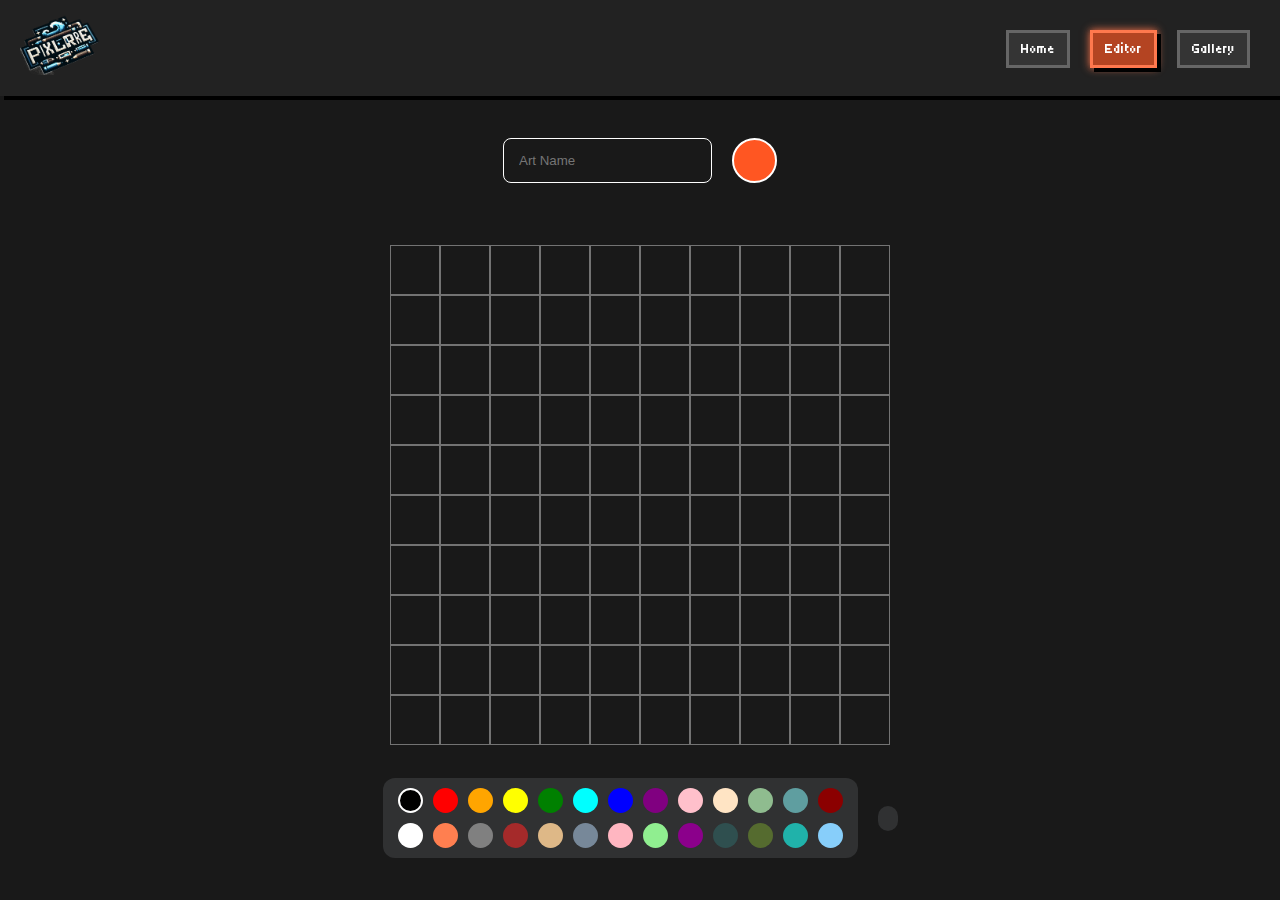
==== editor.html @ 0891f61b "first commit." ====
<!DOCTYPE html>
<html lang="en">
<head>
    <meta charset="UTF-8">
    <meta name="viewport" content="width=device-width, initial-scale=1.0">
    <title>Pixelore | Editor</title>
    <link rel="stylesheet" href="https://cdnjs.cloudflare.com/ajax/libs/font-awesome/6.7.1/css/all.min.css" integrity="sha512-5Hs3dF2AEPkpNAR7UiOHba+lRSJNeM2ECkwxUIxC1Q/FLycGTbNapWXB4tP889k5T5Ju8fs4b1P5z/iB4nMfSQ==" crossorigin="anonymous" referrerpolicy="no-referrer" />
    <link rel="stylesheet" href="css/styles.css">
    <link rel="stylesheet" href="css/editor.css">
</head>
<body>
    <header>
        <nav class="pixel-navbar">
            <div class="nv-logo"><a href="/"><img src="imgs/logo.png" alt="Pixelore" width="80"></a></div>
            <ul class="nav-links">
                <li><a href="/">Home</a></li>
                <li><a href="/editor.html" class="active">Editor</a></li>
                <li><a href="/gallery.html">Gallery</a></li>
            </ul>
        </nav>
    </header>
    <main>
        <section id="grid-section">
            <div class="caption-box">
                <div class="cap-form">
                    <input type="text" id="art-name-input" name="art-name-input" placeholder="Art Name" required>
                    <button class="save-btn"><i class="fa-solid fa-floppy-disk"></i></button>
                </div>
                <p id="art-name-err" class="error-text">Art name field can't be empty.</p>
            </div>
            <div class="grid">

            </div>
            <div class="bottom-controls">
                <div class="color-picker">
                </div>
                <div class="action-btns">
                    <button class="undo-btn"><i class="fa-solid fa-arrow-rotate-left"></i></button>
                    <button class="redo-btn"><i class="fa-solid fa-arrow-rotate-right"></i></button>
                </div>
            </div>
        </section>
    </main>

    <script src="js/editor.js"></script>
</body>
</html>
---- css/styles.css ----
@import url('https://fonts.googleapis.com/css2?family=Bebas+Neue&family=Pixelify+Sans:wght@400..700&family=Tiny5&display=swap');

* {
    margin: 0;
    padding: 0;
    box-sizing: border-box;
}

body, html {
    margin: 0;
    padding: 0;
    height: 100vh;
    display: flex;
    flex-direction: column;
  }
  
body {
    background-color: rgb(25, 25, 25);
    font-family: "Tiny5", sans-serif;

}

/* Navbar Styles */
header {
    width: 100%;
}

.pixel-navbar {
    display: flex;
    justify-content: space-between;
    align-items: center;
    padding: 15px 20px;
    background: #33333360;
    backdrop-filter: blur(4px);
    /* border: 4px solid #555; */
    box-shadow: 4px 4px 0 #000;
}

.pixel-navbar .nv-logo {
    font-size: 24px;
    color: #ffcc00;
    text-shadow: 2px 2px 0 #000, -2px -2px 0 #000, 2px -2px 0 #000, -2px 2px 0 #000;
}

.pixel-navbar .nav-links {
    list-style: none;
    display: flex;
    margin: 0;
    padding: 0;
}

.pixel-navbar .nav-links li {
    margin: 0 10px;
}

.pixel-navbar .nav-links a {
    text-decoration: none;
    color: white;
    font-size: 14px;
    padding: 8px 12px;
    background: #4444448f;
    border: 3px solid #666;
    box-shadow: 4px 4px 0 #222;
    transition: all 0.2s ease-in-out;
}

.pixel-navbar .nav-links a:hover {
    background: #ff5622a9;
    border-color: #ff784e;
    box-shadow: 4px 4px 0 #000, 0 0 8px #ff784e;
    color: #fff;
}

.pixel-navbar .nav-links a[class='active'] {
    background: #ff5622a9;
    border-color: #ff784e;
    box-shadow: 4px 4px 0 #000, 0 0 8px #ff784e;
    color: #fff;
}

#intro-section {
    height: 100vh;
}

.banner {
    height: 100vh;
    display: flex;
    flex-direction: column;
    justify-content: space-between;
    align-items: center;
    position: relative;
    overflow: hidden;
    color: white;
    gap: 20px;
    text-align: center;
}

.banner::before {
    content: '';
    position: absolute;
    inset: 0;
    background-image: url('../imgs/bg.png');
    background-size: cover;
    background-position: center;
    animation: bgZoomIn 4s ease-in-out 1 forwards;
    z-index: -1;
    pointer-events: none;
    transition: all ease-in-out .5s;
}

.banner::after {
    content: '';
    position: absolute;
    inset: 0;
    background-image: url('../imgs/after.png');
    background-size: cover;
    background-position: top;
    transform: scale(2);
    animation: bgZoomOut 4s ease-in-out 1 forwards;
    z-index: -1;
    pointer-events: none;
}

@keyframes bgZoomIn {
    from {
        transform: scale(1.2);
    }

    to {
        transform: scale(1);
    }
}

@keyframes bgZoomOut {
    from {
        transform: scale(1);
    }

    to {
        transform: scale(2);
    }
}

.banner .content {
    display: flex;
    flex-direction: column;
    justify-content: center;
    align-items: center;
    gap: 20px;
    height: 100%;
}

.logo {
    width: 70vw; /* Scales with viewport width */
    height: 15vh; /* Scales with viewport height */
    max-width: 1200px; /* Limit the maximum width */
    max-height: 200px; /* Limit the maximum height */
    display: block;
    margin: 0 auto; /* Centers the logo horizontally */
    filter: drop-shadow(4px 4px 3px rgba(0, 0, 0, 0.7));
}

.banner h1 {
    font-size: 3em;
}

/* Button Style */
.pixel-btn {
    background-color: #ffcc009c; /* Vibrant retro yellow */
    backdrop-filter: blur(5px);
    color: #000; /* Black text for contrast */
    font-size: 16px;
    padding: 15px 30px;
    border: 4px solid #000; /* Bold, blocky border */
    border-radius: 0; /* No rounding for pixel effect */
    cursor: pointer;
    position: relative;
    box-shadow: 6px 6px 0px #000; /* Pixel shadow */
    text-transform: uppercase;
    letter-spacing: 2px;
    transition: all ease-in-out 0.5s;
    outline: none;
    user-select: none;
    text-decoration: none;
}

/* Hover Effect */
.pixel-btn:hover {
    background-color: #ffcc00bd; /* Vibrant retro yellow */
    transform: translate(-3px, -3px); /* Moves the button */
    box-shadow: 9px 9px 0px #000; /* Adjust shadow to match movement */
}

/* Active Effect */
.pixel-btn:active {
    transform: translate(0, 0); /* Reset movement */
    box-shadow: 6px 6px 0px #000; /* Reset shadow */
    background-color: #e69a00; /* Even darker yellow for pressed effect */
}

/* Optional focus styles */
.pixel-btn:focus {
    outline: 2px dashed #fff; /* Dashed white focus outline */
    outline-offset: 4px;
}

svg path {
    fill: transparent;
    stroke: #fff;
    stroke-width: 0.1;
    stroke-dasharray: 50;
    stroke-dashoffset: 50;
    animation: textAnimation 4s ease-in-out 1 forwards;
}

@keyframes textAnimation {
    0% {
        stroke-dashoffset: 50;
    }

    80% {
        fill: transparent;
    }

    100% {
        fill: #fff;
        stroke-dashoffset: 0;
    }
}


/* For very large desktop screens */
@media (min-width: 1440px) {
    .logo {
        width: 60vw;
        height: 18vh;
        filter: drop-shadow(6px 6px 4px rgba(0, 0, 0, 0.8));
    }
}

/* For smaller desktops and tablets */
@media (max-width: 1024px) {
    .logo {
        width: 80vw;
        height: 12vh;
        filter: drop-shadow(3px 3px 2px rgba(0, 0, 0, 0.6));
    }
}

/* For tablets */
@media (max-width: 768px) {
    .logo {
        width: 90vw;
        height: 10vh;
        filter: drop-shadow(2px 2px 1px rgba(0, 0, 0, 0.5));
    }
}

/* For mobile devices */
@media (max-width: 480px) {
    .logo {
        width: 95vw;
        height: 8vh;
        filter: drop-shadow(1px 1px 0.5px rgba(0, 0, 0, 0.3));
    }
}

.error-text {
    color: rgb(192, 6, 6);
    opacity: 0;
    pointer-events: none;
    transition: all ease-in-out .4s;
}
---- css/editor.css ----
main {
    flex: 1 1 auto;
    display: flex;
    flex-direction: column;
    overflow-y: auto;
    padding: 25px;
  }

#grid-section {
    display: flex;
    flex-direction: column;
    justify-content: space-around;
    align-items: center;
    height: 100%;
}

.grid {
    display: grid;
    grid-template-columns: repeat(10, 1fr);
    /* 10 equal columns */
    grid-template-rows: repeat(10, 1fr);
    /* 10 equal rows */
    width: 500px;
    /* Adjust the grid's width */
    height: 500px;
    /* Adjust the grid's height */
}

.square {
    /* Adjust to fill grid cell */
    width: 100%;
    height: 100%;
    /* Optional: adds a border for visibility */
    border: 1px solid #ffffff64;
    transition: all ease-in-out .3s;
}

.square-editable:hover {
    transform: scale(1.09);
    box-shadow: rgba(0, 0, 0, 0.3) 0px 0px 8px 1px;
    border-radius: 4px;
    cursor: pointer;
}

.bottom-controls {
    display: flex;
    gap: 20px;
    align-items: center;
}

.color-picker {
    background-color: rgba(240, 248, 255, 0.108);
    padding: 10px 15px;
    border-radius: 12px;
    min-width: 400px;
    display: grid;
    grid-template-rows: repeat(2, 25px);
    grid-template-columns: repeat(13, 25px);
    gap: 10px;
}

.color-option {
    width: 25px;
    height: 25px;
    border-radius: 100%;
    background-color: red;
    cursor: pointer;
    transition: all ease-in-out .3s;
}

.color-option[class*='active'] {
    border: 2px solid white;
    box-shadow: inset rgba(0, 0, 0, 0.371) 0px 0px 4px;
}

.action-btns {
    background-color: rgba(240, 248, 255, 0.108);
    padding: 10px 10px;
    border-radius: 12px;
    display: flex;
    flex-direction: column;
    gap: 5px;
}

.action-btns button {
    background-color: transparent;
    border: none;
    color: white;
    font-size: 18px;
    cursor: pointer;
    transition: all ease-in-out .3s;
}

.action-btns button:hover {
    color: #ff5622;
}

.caption-box {
    display: flex;
    gap: 10px;
    flex-direction: column;
}

.caption-box .cap-form {
    display: flex;
    gap: 20px;
}



.caption-box input {
    background-color: transparent;
    border: 1px solid white;
    padding: 10px 15px;
    border-radius: 8px;
    color: white;
}

.caption-box button {
    background-color: #ff5622;
    width: 45px;
    height: 45px;
    border: 2px solid white;
    border-radius: 100%;
    color: white;
    font-size: larger;
    cursor: pointer;
    transition: all ease-in-out .4s;
}

.caption-box button:hover {
    transform: scale(1.05);
    box-shadow: #ff562255 0px 8px 16px;
}
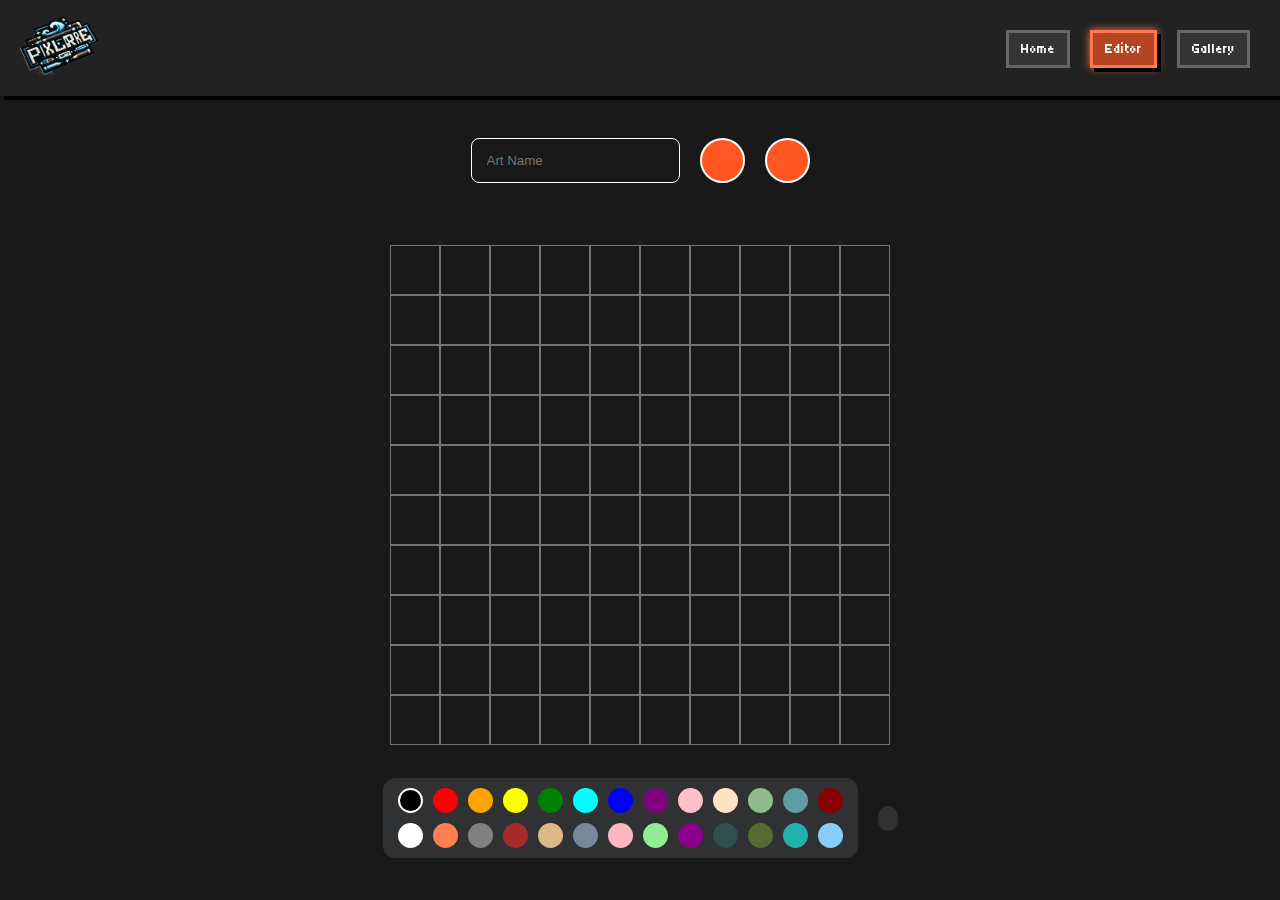
==== commit 2e464247: "Add clear option to editor." ====
--- a/editor.html
+++ b/editor.html
@@ -11,11 +11,11 @@
 <body>
     <header>
         <nav class="pixel-navbar">
-            <div class="nv-logo"><a href="/"><img src="imgs/logo.png" alt="Pixelore" width="80"></a></div>
+            <div class="nv-logo"><a href="index.html"><img src="imgs/logo.png" alt="Pixelore" width="80"></a></div>
             <ul class="nav-links">
-                <li><a href="/">Home</a></li>
-                <li><a href="/editor.html" class="active">Editor</a></li>
-                <li><a href="/gallery.html">Gallery</a></li>
+                <li><a href="index.html">Home</a></li>
+                <li><a href="editor.html" class="active">Editor</a></li>
+                <li><a href="gallery.html">Gallery</a></li>
             </ul>
         </nav>
     </header>
@@ -25,6 +25,7 @@
                 <div class="cap-form">
                     <input type="text" id="art-name-input" name="art-name-input" placeholder="Art Name" required>
                     <button class="save-btn"><i class="fa-solid fa-floppy-disk"></i></button>
+                    <button class="clear-btn"><i class="fa-solid fa-broom"></i></button>
                 </div>
                 <p id="art-name-err" class="error-text">Art name field can't be empty.</p>
             </div>
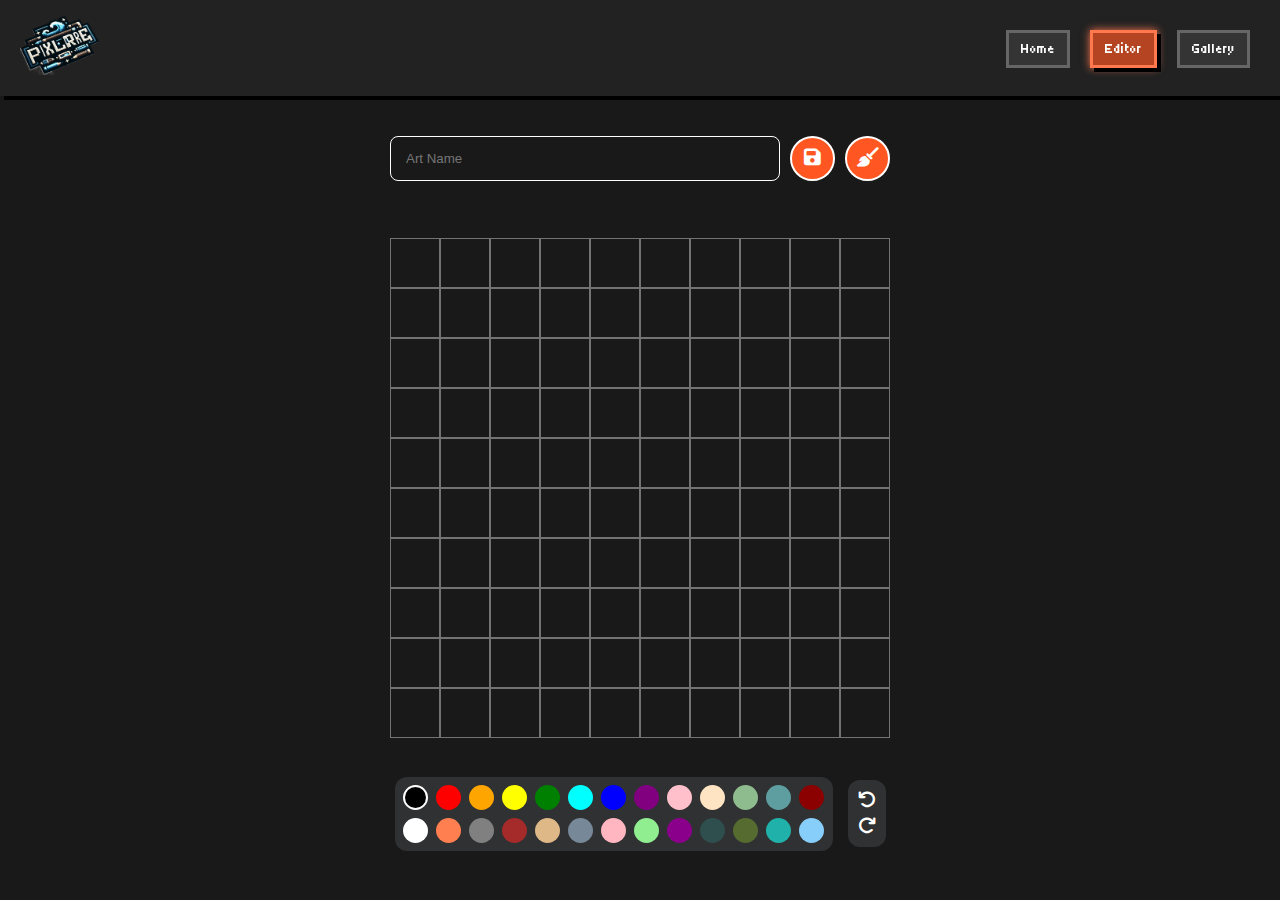
==== commit 21c48fd0: "Update" ====
--- a/editor.html
+++ b/editor.html
@@ -4,7 +4,7 @@
     <meta charset="UTF-8">
     <meta name="viewport" content="width=device-width, initial-scale=1.0">
     <title>Pixelore | Editor</title>
-    <link rel="stylesheet" href="https://cdnjs.cloudflare.com/ajax/libs/font-awesome/6.7.1/css/all.min.css" integrity="sha512-5Hs3dF2AEPkpNAR7UiOHba+lRSJNeM2ECkwxUIxC1Q/FLycGTbNapWXB4tP889k5T5Ju8fs4b1P5z/iB4nMfSQ==" crossorigin="anonymous" referrerpolicy="no-referrer" />
+    <link rel="stylesheet" href="css/all.min.css">
     <link rel="stylesheet" href="css/styles.css">
     <link rel="stylesheet" href="css/editor.css">
 </head>
--- a/css/all.min.css
+++ b/css/all.min.css
@@ -0,0 +1,9 @@
+/*!
+ * Font Awesome Free 6.7.2 by @fontawesome - https://fontawesome.com
+ * License - https://fontawesome.com/license/free (Icons: CC BY 4.0, Fonts: SIL OFL 1.1, Code: MIT License)
+ * Copyright 2024 Fonticons, Inc.
+ */
+.fa{font-family:var(--fa-style-family,"Font Awesome 6 Free");font-weight:var(--fa-style,900)}.fa,.fa-brands,.fa-regular,.fa-solid,.fab,.far,.fas{-moz-osx-font-smoothing:grayscale;-webkit-font-smoothing:antialiased;display:var(--fa-display,inline-block);font-style:normal;font-variant:normal;line-height:1;text-rendering:auto}.fa-brands:before,.fa-regular:before,.fa-solid:before,.fa:before,.fab:before,.far:before,.fas:before{content:var(--fa)}.fa-classic,.fa-regular,.fa-solid,.far,.fas{font-family:"Font Awesome 6 Free"}.fa-brands,.fab{font-family:"Font Awesome 6 Brands"}.fa-1x{font-size:1em}.fa-2x{font-size:2em}.fa-3x{font-size:3em}.fa-4x{font-size:4em}.fa-5x{font-size:5em}.fa-6x{font-size:6em}.fa-7x{font-size:7em}.fa-8x{font-size:8em}.fa-9x{font-size:9em}.fa-10x{font-size:10em}.fa-2xs{font-size:.625em;line-height:.1em;vertical-align:.225em}.fa-xs{font-size:.75em;line-height:.08333em;vertical-align:.125em}.fa-sm{font-size:.875em;line-height:.07143em;vertical-align:.05357em}.fa-lg{font-size:1.25em;line-height:.05em;vertical-align:-.075em}.fa-xl{font-size:1.5em;line-height:.04167em;vertical-align:-.125em}.fa-2xl{font-size:2em;line-height:.03125em;vertical-align:-.1875em}.fa-fw{text-align:center;width:1.25em}.fa-ul{list-style-type:none;margin-left:var(--fa-li-margin,2.5em);padding-left:0}.fa-ul>li{position:relative}.fa-li{left:calc(var(--fa-li-width, 2em)*-1);position:absolute;text-align:center;width:var(--fa-li-width,2em);line-height:inherit}.fa-border{border-radius:var(--fa-border-radius,.1em);border:var(--fa-border-width,.08em) var(--fa-border-style,solid) var(--fa-border-color,#eee);padding:var(--fa-border-padding,.2em .25em .15em)}.fa-pull-left{float:left;margin-right:var(--fa-pull-margin,.3em)}.fa-pull-right{float:right;margin-left:var(--fa-pull-margin,.3em)}.fa-beat{animation-name:fa-beat;animation-delay:var(--fa-animation-delay,0s);animation-direction:var(--fa-animation-direction,normal);animation-duration:var(--fa-animation-duration,1s);animation-iteration-count:var(--fa-animation-iteration-count,infinite);animation-timing-function:var(--fa-animation-timing,ease-in-out)}.fa-bounce{animation-name:fa-bounce;animation-delay:var(--fa-animation-delay,0s);animation-direction:var(--fa-animation-direction,normal);animation-duration:var(--fa-animation-duration,1s);animation-iteration-count:var(--fa-animation-iteration-count,infinite);animation-timing-function:var(--fa-animation-timing,cubic-bezier(.28,.84,.42,1))}.fa-fade{animation-name:fa-fade;animation-iteration-count:var(--fa-animation-iteration-count,infinite);animation-timing-function:var(--fa-animation-timing,cubic-bezier(.4,0,.6,1))}.fa-beat-fade,.fa-fade{animation-delay:var(--fa-animation-delay,0s);animation-direction:var(--fa-animation-direction,normal);animation-duration:var(--fa-animation-duration,1s)}.fa-beat-fade{animation-name:fa-beat-fade;animation-iteration-count:var(--fa-animation-iteration-count,infinite);animation-timing-function:var(--fa-animation-timing,cubic-bezier(.4,0,.6,1))}.fa-flip{animation-name:fa-flip;animation-delay:var(--fa-animation-delay,0s);animation-direction:var(--fa-animation-direction,normal);animation-duration:var(--fa-animation-duration,1s);animation-iteration-count:var(--fa-animation-iteration-count,infinite);animation-timing-function:var(--fa-animation-timing,ease-in-out)}.fa-shake{animation-name:fa-shake;animation-duration:var(--fa-animation-duration,1s);animation-iteration-count:var(--fa-animation-iteration-count,infinite);animation-timing-function:var(--fa-animation-timing,linear)}.fa-shake,.fa-spin{animation-delay:var(--fa-animation-delay,0s);animation-direction:var(--fa-animation-direction,normal)}.fa-spin{animation-name:fa-spin;animation-duration:var(--fa-animation-duration,2s);animation-iteration-count:var(--fa-animation-iteration-count,infinite);animation-timing-function:var(--fa-animation-timing,linear)}.fa-spin-reverse{--fa-animation-direction:reverse}.fa-pulse,.fa-spin-pulse{animation-name:fa-spin;animation-direction:var(--fa-animation-direction,normal);animation-duration:var(--fa-animation-duration,1s);animation-iteration-count:var(--fa-animation-iteration-count,infinite);animation-timing-function:var(--fa-animation-timing,steps(8))}@media (prefers-reduced-motion:reduce){.fa-beat,.fa-beat-fade,.fa-bounce,.fa-fade,.fa-flip,.fa-pulse,.fa-shake,.fa-spin,.fa-spin-pulse{animation-delay:-1ms;animation-duration:1ms;animation-iteration-count:1;transition-delay:0s;transition-duration:0s}}@keyframes fa-beat{0%,90%{transform:scale(1)}45%{transform:scale(var(--fa-beat-scale,1.25))}}@keyframes fa-bounce{0%{transform:scale(1) translateY(0)}10%{transform:scale(var(--fa-bounce-start-scale-x,1.1),var(--fa-bounce-start-scale-y,.9)) translateY(0)}30%{transform:scale(var(--fa-bounce-jump-scale-x,.9),var(--fa-bounce-jump-scale-y,1.1)) translateY(var(--fa-bounce-height,-.5em))}50%{transform:scale(var(--fa-bounce-land-scale-x,1.05),var(--fa-bounce-land-scale-y,.95)) translateY(0)}57%{transform:scale(1) translateY(var(--fa-bounce-rebound,-.125em))}64%{transform:scale(1) translateY(0)}to{transform:scale(1) translateY(0)}}@keyframes fa-fade{50%{opacity:var(--fa-fade-opacity,.4)}}@keyframes fa-beat-fade{0%,to{opacity:var(--fa-beat-fade-opacity,.4);transform:scale(1)}50%{opacity:1;transform:scale(var(--fa-beat-fade-scale,1.125))}}@keyframes fa-flip{50%{transform:rotate3d(var(--fa-flip-x,0),var(--fa-flip-y,1),var(--fa-flip-z,0),var(--fa-flip-angle,-180deg))}}@keyframes fa-shake{0%{transform:rotate(-15deg)}4%{transform:rotate(15deg)}8%,24%{transform:rotate(-18deg)}12%,28%{transform:rotate(18deg)}16%{transform:rotate(-22deg)}20%{transform:rotate(22deg)}32%{transform:rotate(-12deg)}36%{transform:rotate(12deg)}40%,to{transform:rotate(0deg)}}@keyframes fa-spin{0%{transform:rotate(0deg)}to{transform:rotate(1turn)}}.fa-rotate-90{transform:rotate(90deg)}.fa-rotate-180{transform:rotate(180deg)}.fa-rotate-270{transform:rotate(270deg)}.fa-flip-horizontal{transform:scaleX(-1)}.fa-flip-vertical{transform:scaleY(-1)}.fa-flip-both,.fa-flip-horizontal.fa-flip-vertical{transform:scale(-1)}.fa-rotate-by{transform:rotate(var(--fa-rotate-angle,0))}.fa-stack{display:inline-block;height:2em;line-height:2em;position:relative;vertical-align:middle;width:2.5em}.fa-stack-1x,.fa-stack-2x{left:0;position:absolute;text-align:center;width:100%;z-index:var(--fa-stack-z-index,auto)}.fa-stack-1x{line-height:inherit}.fa-stack-2x{font-size:2em}.fa-inverse{color:var(--fa-inverse,#fff)}
+
+.fa-0{--fa:"\30"}.fa-1{--fa:"\31"}.fa-2{--fa:"\32"}.fa-3{--fa:"\33"}.fa-4{--fa:"\34"}.fa-5{--fa:"\35"}.fa-6{--fa:"\36"}.fa-7{--fa:"\37"}.fa-8{--fa:"\38"}.fa-9{--fa:"\39"}.fa-fill-drip{--fa:"\f576"}.fa-arrows-to-circle{--fa:"\e4bd"}.fa-chevron-circle-right,.fa-circle-chevron-right{--fa:"\f138"}.fa-at{--fa:"\40"}.fa-trash-alt,.fa-trash-can{--fa:"\f2ed"}.fa-text-height{--fa:"\f034"}.fa-user-times,.fa-user-xmark{--fa:"\f235"}.fa-stethoscope{--fa:"\f0f1"}.fa-comment-alt,.fa-message{--fa:"\f27a"}.fa-info{--fa:"\f129"}.fa-compress-alt,.fa-down-left-and-up-right-to-center{--fa:"\f422"}.fa-explosion{--fa:"\e4e9"}.fa-file-alt,.fa-file-lines,.fa-file-text{--fa:"\f15c"}.fa-wave-square{--fa:"\f83e"}.fa-ring{--fa:"\f70b"}.fa-building-un{--fa:"\e4d9"}.fa-dice-three{--fa:"\f527"}.fa-calendar-alt,.fa-calendar-days{--fa:"\f073"}.fa-anchor-circle-check{--fa:"\e4aa"}.fa-building-circle-arrow-right{--fa:"\e4d1"}.fa-volleyball,.fa-volleyball-ball{--fa:"\f45f"}.fa-arrows-up-to-line{--fa:"\e4c2"}.fa-sort-desc,.fa-sort-down{--fa:"\f0dd"}.fa-circle-minus,.fa-minus-circle{--fa:"\f056"}.fa-door-open{--fa:"\f52b"}.fa-right-from-bracket,.fa-sign-out-alt{--fa:"\f2f5"}.fa-atom{--fa:"\f5d2"}.fa-soap{--fa:"\e06e"}.fa-heart-music-camera-bolt,.fa-icons{--fa:"\f86d"}.fa-microphone-alt-slash,.fa-microphone-lines-slash{--fa:"\f539"}.fa-bridge-circle-check{--fa:"\e4c9"}.fa-pump-medical{--fa:"\e06a"}.fa-fingerprint{--fa:"\f577"}.fa-hand-point-right{--fa:"\f0a4"}.fa-magnifying-glass-location,.fa-search-location{--fa:"\f689"}.fa-forward-step,.fa-step-forward{--fa:"\f051"}.fa-face-smile-beam,.fa-smile-beam{--fa:"\f5b8"}.fa-flag-checkered{--fa:"\f11e"}.fa-football,.fa-football-ball{--fa:"\f44e"}.fa-school-circle-exclamation{--fa:"\e56c"}.fa-crop{--fa:"\f125"}.fa-angle-double-down,.fa-angles-down{--fa:"\f103"}.fa-users-rectangle{--fa:"\e594"}.fa-people-roof{--fa:"\e537"}.fa-people-line{--fa:"\e534"}.fa-beer,.fa-beer-mug-empty{--fa:"\f0fc"}.fa-diagram-predecessor{--fa:"\e477"}.fa-arrow-up-long,.fa-long-arrow-up{--fa:"\f176"}.fa-burn,.fa-fire-flame-simple{--fa:"\f46a"}.fa-male,.fa-person{--fa:"\f183"}.fa-laptop{--fa:"\f109"}.fa-file-csv{--fa:"\f6dd"}.fa-menorah{--fa:"\f676"}.fa-truck-plane{--fa:"\e58f"}.fa-record-vinyl{--fa:"\f8d9"}.fa-face-grin-stars,.fa-grin-stars{--fa:"\f587"}.fa-bong{--fa:"\f55c"}.fa-pastafarianism,.fa-spaghetti-monster-flying{--fa:"\f67b"}.fa-arrow-down-up-across-line{--fa:"\e4af"}.fa-spoon,.fa-utensil-spoon{--fa:"\f2e5"}.fa-jar-wheat{--fa:"\e517"}.fa-envelopes-bulk,.fa-mail-bulk{--fa:"\f674"}.fa-file-circle-exclamation{--fa:"\e4eb"}.fa-circle-h,.fa-hospital-symbol{--fa:"\f47e"}.fa-pager{--fa:"\f815"}.fa-address-book,.fa-contact-book{--fa:"\f2b9"}.fa-strikethrough{--fa:"\f0cc"}.fa-k{--fa:"\4b"}.fa-landmark-flag{--fa:"\e51c"}.fa-pencil,.fa-pencil-alt{--fa:"\f303"}.fa-backward{--fa:"\f04a"}.fa-caret-right{--fa:"\f0da"}.fa-comments{--fa:"\f086"}.fa-file-clipboard,.fa-paste{--fa:"\f0ea"}.fa-code-pull-request{--fa:"\e13c"}.fa-clipboard-list{--fa:"\f46d"}.fa-truck-loading,.fa-truck-ramp-box{--fa:"\f4de"}.fa-user-check{--fa:"\f4fc"}.fa-vial-virus{--fa:"\e597"}.fa-sheet-plastic{--fa:"\e571"}.fa-blog{--fa:"\f781"}.fa-user-ninja{--fa:"\f504"}.fa-person-arrow-up-from-line{--fa:"\e539"}.fa-scroll-torah,.fa-torah{--fa:"\f6a0"}.fa-broom-ball,.fa-quidditch,.fa-quidditch-broom-ball{--fa:"\f458"}.fa-toggle-off{--fa:"\f204"}.fa-archive,.fa-box-archive{--fa:"\f187"}.fa-person-drowning{--fa:"\e545"}.fa-arrow-down-9-1,.fa-sort-numeric-desc,.fa-sort-numeric-down-alt{--fa:"\f886"}.fa-face-grin-tongue-squint,.fa-grin-tongue-squint{--fa:"\f58a"}.fa-spray-can{--fa:"\f5bd"}.fa-truck-monster{--fa:"\f63b"}.fa-w{--fa:"\57"}.fa-earth-africa,.fa-globe-africa{--fa:"\f57c"}.fa-rainbow{--fa:"\f75b"}.fa-circle-notch{--fa:"\f1ce"}.fa-tablet-alt,.fa-tablet-screen-button{--fa:"\f3fa"}.fa-paw{--fa:"\f1b0"}.fa-cloud{--fa:"\f0c2"}.fa-trowel-bricks{--fa:"\e58a"}.fa-face-flushed,.fa-flushed{--fa:"\f579"}.fa-hospital-user{--fa:"\f80d"}.fa-tent-arrow-left-right{--fa:"\e57f"}.fa-gavel,.fa-legal{--fa:"\f0e3"}.fa-binoculars{--fa:"\f1e5"}.fa-microphone-slash{--fa:"\f131"}.fa-box-tissue{--fa:"\e05b"}.fa-motorcycle{--fa:"\f21c"}.fa-bell-concierge,.fa-concierge-bell{--fa:"\f562"}.fa-pen-ruler,.fa-pencil-ruler{--fa:"\f5ae"}.fa-people-arrows,.fa-people-arrows-left-right{--fa:"\e068"}.fa-mars-and-venus-burst{--fa:"\e523"}.fa-caret-square-right,.fa-square-caret-right{--fa:"\f152"}.fa-cut,.fa-scissors{--fa:"\f0c4"}.fa-sun-plant-wilt{--fa:"\e57a"}.fa-toilets-portable{--fa:"\e584"}.fa-hockey-puck{--fa:"\f453"}.fa-table{--fa:"\f0ce"}.fa-magnifying-glass-arrow-right{--fa:"\e521"}.fa-digital-tachograph,.fa-tachograph-digital{--fa:"\f566"}.fa-users-slash{--fa:"\e073"}.fa-clover{--fa:"\e139"}.fa-mail-reply,.fa-reply{--fa:"\f3e5"}.fa-star-and-crescent{--fa:"\f699"}.fa-house-fire{--fa:"\e50c"}.fa-minus-square,.fa-square-minus{--fa:"\f146"}.fa-helicopter{--fa:"\f533"}.fa-compass{--fa:"\f14e"}.fa-caret-square-down,.fa-square-caret-down{--fa:"\f150"}.fa-file-circle-question{--fa:"\e4ef"}.fa-laptop-code{--fa:"\f5fc"}.fa-swatchbook{--fa:"\f5c3"}.fa-prescription-bottle{--fa:"\f485"}.fa-bars,.fa-navicon{--fa:"\f0c9"}.fa-people-group{--fa:"\e533"}.fa-hourglass-3,.fa-hourglass-end{--fa:"\f253"}.fa-heart-broken,.fa-heart-crack{--fa:"\f7a9"}.fa-external-link-square-alt,.fa-square-up-right{--fa:"\f360"}.fa-face-kiss-beam,.fa-kiss-beam{--fa:"\f597"}.fa-film{--fa:"\f008"}.fa-ruler-horizontal{--fa:"\f547"}.fa-people-robbery{--fa:"\e536"}.fa-lightbulb{--fa:"\f0eb"}.fa-caret-left{--fa:"\f0d9"}.fa-circle-exclamation,.fa-exclamation-circle{--fa:"\f06a"}.fa-school-circle-xmark{--fa:"\e56d"}.fa-arrow-right-from-bracket,.fa-sign-out{--fa:"\f08b"}.fa-chevron-circle-down,.fa-circle-chevron-down{--fa:"\f13a"}.fa-unlock-alt,.fa-unlock-keyhole{--fa:"\f13e"}.fa-cloud-showers-heavy{--fa:"\f740"}.fa-headphones-alt,.fa-headphones-simple{--fa:"\f58f"}.fa-sitemap{--fa:"\f0e8"}.fa-circle-dollar-to-slot,.fa-donate{--fa:"\f4b9"}.fa-memory{--fa:"\f538"}.fa-road-spikes{--fa:"\e568"}.fa-fire-burner{--fa:"\e4f1"}.fa-flag{--fa:"\f024"}.fa-hanukiah{--fa:"\f6e6"}.fa-feather{--fa:"\f52d"}.fa-volume-down,.fa-volume-low{--fa:"\f027"}.fa-comment-slash{--fa:"\f4b3"}.fa-cloud-sun-rain{--fa:"\f743"}.fa-compress{--fa:"\f066"}.fa-wheat-alt,.fa-wheat-awn{--fa:"\e2cd"}.fa-ankh{--fa:"\f644"}.fa-hands-holding-child{--fa:"\e4fa"}.fa-asterisk{--fa:"\2a"}.fa-check-square,.fa-square-check{--fa:"\f14a"}.fa-peseta-sign{--fa:"\e221"}.fa-header,.fa-heading{--fa:"\f1dc"}.fa-ghost{--fa:"\f6e2"}.fa-list,.fa-list-squares{--fa:"\f03a"}.fa-phone-square-alt,.fa-square-phone-flip{--fa:"\f87b"}.fa-cart-plus{--fa:"\f217"}.fa-gamepad{--fa:"\f11b"}.fa-circle-dot,.fa-dot-circle{--fa:"\f192"}.fa-dizzy,.fa-face-dizzy{--fa:"\f567"}.fa-egg{--fa:"\f7fb"}.fa-house-medical-circle-xmark{--fa:"\e513"}.fa-campground{--fa:"\f6bb"}.fa-folder-plus{--fa:"\f65e"}.fa-futbol,.fa-futbol-ball,.fa-soccer-ball{--fa:"\f1e3"}.fa-paint-brush,.fa-paintbrush{--fa:"\f1fc"}.fa-lock{--fa:"\f023"}.fa-gas-pump{--fa:"\f52f"}.fa-hot-tub,.fa-hot-tub-person{--fa:"\f593"}.fa-map-location,.fa-map-marked{--fa:"\f59f"}.fa-house-flood-water{--fa:"\e50e"}.fa-tree{--fa:"\f1bb"}.fa-bridge-lock{--fa:"\e4cc"}.fa-sack-dollar{--fa:"\f81d"}.fa-edit,.fa-pen-to-square{--fa:"\f044"}.fa-car-side{--fa:"\f5e4"}.fa-share-alt,.fa-share-nodes{--fa:"\f1e0"}.fa-heart-circle-minus{--fa:"\e4ff"}.fa-hourglass-2,.fa-hourglass-half{--fa:"\f252"}.fa-microscope{--fa:"\f610"}.fa-sink{--fa:"\e06d"}.fa-bag-shopping,.fa-shopping-bag{--fa:"\f290"}.fa-arrow-down-z-a,.fa-sort-alpha-desc,.fa-sort-alpha-down-alt{--fa:"\f881"}.fa-mitten{--fa:"\f7b5"}.fa-person-rays{--fa:"\e54d"}.fa-users{--fa:"\f0c0"}.fa-eye-slash{--fa:"\f070"}.fa-flask-vial{--fa:"\e4f3"}.fa-hand,.fa-hand-paper{--fa:"\f256"}.fa-om{--fa:"\f679"}.fa-worm{--fa:"\e599"}.fa-house-circle-xmark{--fa:"\e50b"}.fa-plug{--fa:"\f1e6"}.fa-chevron-up{--fa:"\f077"}.fa-hand-spock{--fa:"\f259"}.fa-stopwatch{--fa:"\f2f2"}.fa-face-kiss,.fa-kiss{--fa:"\f596"}.fa-bridge-circle-xmark{--fa:"\e4cb"}.fa-face-grin-tongue,.fa-grin-tongue{--fa:"\f589"}.fa-chess-bishop{--fa:"\f43a"}.fa-face-grin-wink,.fa-grin-wink{--fa:"\f58c"}.fa-deaf,.fa-deafness,.fa-ear-deaf,.fa-hard-of-hearing{--fa:"\f2a4"}.fa-road-circle-check{--fa:"\e564"}.fa-dice-five{--fa:"\f523"}.fa-rss-square,.fa-square-rss{--fa:"\f143"}.fa-land-mine-on{--fa:"\e51b"}.fa-i-cursor{--fa:"\f246"}.fa-stamp{--fa:"\f5bf"}.fa-stairs{--fa:"\e289"}.fa-i{--fa:"\49"}.fa-hryvnia,.fa-hryvnia-sign{--fa:"\f6f2"}.fa-pills{--fa:"\f484"}.fa-face-grin-wide,.fa-grin-alt{--fa:"\f581"}.fa-tooth{--fa:"\f5c9"}.fa-v{--fa:"\56"}.fa-bangladeshi-taka-sign{--fa:"\e2e6"}.fa-bicycle{--fa:"\f206"}.fa-rod-asclepius,.fa-rod-snake,.fa-staff-aesculapius,.fa-staff-snake{--fa:"\e579"}.fa-head-side-cough-slash{--fa:"\e062"}.fa-ambulance,.fa-truck-medical{--fa:"\f0f9"}.fa-wheat-awn-circle-exclamation{--fa:"\e598"}.fa-snowman{--fa:"\f7d0"}.fa-mortar-pestle{--fa:"\f5a7"}.fa-road-barrier{--fa:"\e562"}.fa-school{--fa:"\f549"}.fa-igloo{--fa:"\f7ae"}.fa-joint{--fa:"\f595"}.fa-angle-right{--fa:"\f105"}.fa-horse{--fa:"\f6f0"}.fa-q{--fa:"\51"}.fa-g{--fa:"\47"}.fa-notes-medical{--fa:"\f481"}.fa-temperature-2,.fa-temperature-half,.fa-thermometer-2,.fa-thermometer-half{--fa:"\f2c9"}.fa-dong-sign{--fa:"\e169"}.fa-capsules{--fa:"\f46b"}.fa-poo-bolt,.fa-poo-storm{--fa:"\f75a"}.fa-face-frown-open,.fa-frown-open{--fa:"\f57a"}.fa-hand-point-up{--fa:"\f0a6"}.fa-money-bill{--fa:"\f0d6"}.fa-bookmark{--fa:"\f02e"}.fa-align-justify{--fa:"\f039"}.fa-umbrella-beach{--fa:"\f5ca"}.fa-helmet-un{--fa:"\e503"}.fa-bullseye{--fa:"\f140"}.fa-bacon{--fa:"\f7e5"}.fa-hand-point-down{--fa:"\f0a7"}.fa-arrow-up-from-bracket{--fa:"\e09a"}.fa-folder,.fa-folder-blank{--fa:"\f07b"}.fa-file-medical-alt,.fa-file-waveform{--fa:"\f478"}.fa-radiation{--fa:"\f7b9"}.fa-chart-simple{--fa:"\e473"}.fa-mars-stroke{--fa:"\f229"}.fa-vial{--fa:"\f492"}.fa-dashboard,.fa-gauge,.fa-gauge-med,.fa-tachometer-alt-average{--fa:"\f624"}.fa-magic-wand-sparkles,.fa-wand-magic-sparkles{--fa:"\e2ca"}.fa-e{--fa:"\45"}.fa-pen-alt,.fa-pen-clip{--fa:"\f305"}.fa-bridge-circle-exclamation{--fa:"\e4ca"}.fa-user{--fa:"\f007"}.fa-school-circle-check{--fa:"\e56b"}.fa-dumpster{--fa:"\f793"}.fa-shuttle-van,.fa-van-shuttle{--fa:"\f5b6"}.fa-building-user{--fa:"\e4da"}.fa-caret-square-left,.fa-square-caret-left{--fa:"\f191"}.fa-highlighter{--fa:"\f591"}.fa-key{--fa:"\f084"}.fa-bullhorn{--fa:"\f0a1"}.fa-globe{--fa:"\f0ac"}.fa-synagogue{--fa:"\f69b"}.fa-person-half-dress{--fa:"\e548"}.fa-road-bridge{--fa:"\e563"}.fa-location-arrow{--fa:"\f124"}.fa-c{--fa:"\43"}.fa-tablet-button{--fa:"\f10a"}.fa-building-lock{--fa:"\e4d6"}.fa-pizza-slice{--fa:"\f818"}.fa-money-bill-wave{--fa:"\f53a"}.fa-area-chart,.fa-chart-area{--fa:"\f1fe"}.fa-house-flag{--fa:"\e50d"}.fa-person-circle-minus{--fa:"\e540"}.fa-ban,.fa-cancel{--fa:"\f05e"}.fa-camera-rotate{--fa:"\e0d8"}.fa-air-freshener,.fa-spray-can-sparkles{--fa:"\f5d0"}.fa-star{--fa:"\f005"}.fa-repeat{--fa:"\f363"}.fa-cross{--fa:"\f654"}.fa-box{--fa:"\f466"}.fa-venus-mars{--fa:"\f228"}.fa-arrow-pointer,.fa-mouse-pointer{--fa:"\f245"}.fa-expand-arrows-alt,.fa-maximize{--fa:"\f31e"}.fa-charging-station{--fa:"\f5e7"}.fa-shapes,.fa-triangle-circle-square{--fa:"\f61f"}.fa-random,.fa-shuffle{--fa:"\f074"}.fa-person-running,.fa-running{--fa:"\f70c"}.fa-mobile-retro{--fa:"\e527"}.fa-grip-lines-vertical{--fa:"\f7a5"}.fa-spider{--fa:"\f717"}.fa-hands-bound{--fa:"\e4f9"}.fa-file-invoice-dollar{--fa:"\f571"}.fa-plane-circle-exclamation{--fa:"\e556"}.fa-x-ray{--fa:"\f497"}.fa-spell-check{--fa:"\f891"}.fa-slash{--fa:"\f715"}.fa-computer-mouse,.fa-mouse{--fa:"\f8cc"}.fa-arrow-right-to-bracket,.fa-sign-in{--fa:"\f090"}.fa-shop-slash,.fa-store-alt-slash{--fa:"\e070"}.fa-server{--fa:"\f233"}.fa-virus-covid-slash{--fa:"\e4a9"}.fa-shop-lock{--fa:"\e4a5"}.fa-hourglass-1,.fa-hourglass-start{--fa:"\f251"}.fa-blender-phone{--fa:"\f6b6"}.fa-building-wheat{--fa:"\e4db"}.fa-person-breastfeeding{--fa:"\e53a"}.fa-right-to-bracket,.fa-sign-in-alt{--fa:"\f2f6"}.fa-venus{--fa:"\f221"}.fa-passport{--fa:"\f5ab"}.fa-thumb-tack-slash,.fa-thumbtack-slash{--fa:"\e68f"}.fa-heart-pulse,.fa-heartbeat{--fa:"\f21e"}.fa-people-carry,.fa-people-carry-box{--fa:"\f4ce"}.fa-temperature-high{--fa:"\f769"}.fa-microchip{--fa:"\f2db"}.fa-crown{--fa:"\f521"}.fa-weight-hanging{--fa:"\f5cd"}.fa-xmarks-lines{--fa:"\e59a"}.fa-file-prescription{--fa:"\f572"}.fa-weight,.fa-weight-scale{--fa:"\f496"}.fa-user-friends,.fa-user-group{--fa:"\f500"}.fa-arrow-up-a-z,.fa-sort-alpha-up{--fa:"\f15e"}.fa-chess-knight{--fa:"\f441"}.fa-face-laugh-squint,.fa-laugh-squint{--fa:"\f59b"}.fa-wheelchair{--fa:"\f193"}.fa-arrow-circle-up,.fa-circle-arrow-up{--fa:"\f0aa"}.fa-toggle-on{--fa:"\f205"}.fa-person-walking,.fa-walking{--fa:"\f554"}.fa-l{--fa:"\4c"}.fa-fire{--fa:"\f06d"}.fa-bed-pulse,.fa-procedures{--fa:"\f487"}.fa-shuttle-space,.fa-space-shuttle{--fa:"\f197"}.fa-face-laugh,.fa-laugh{--fa:"\f599"}.fa-folder-open{--fa:"\f07c"}.fa-heart-circle-plus{--fa:"\e500"}.fa-code-fork{--fa:"\e13b"}.fa-city{--fa:"\f64f"}.fa-microphone-alt,.fa-microphone-lines{--fa:"\f3c9"}.fa-pepper-hot{--fa:"\f816"}.fa-unlock{--fa:"\f09c"}.fa-colon-sign{--fa:"\e140"}.fa-headset{--fa:"\f590"}.fa-store-slash{--fa:"\e071"}.fa-road-circle-xmark{--fa:"\e566"}.fa-user-minus{--fa:"\f503"}.fa-mars-stroke-up,.fa-mars-stroke-v{--fa:"\f22a"}.fa-champagne-glasses,.fa-glass-cheers{--fa:"\f79f"}.fa-clipboard{--fa:"\f328"}.fa-house-circle-exclamation{--fa:"\e50a"}.fa-file-arrow-up,.fa-file-upload{--fa:"\f574"}.fa-wifi,.fa-wifi-3,.fa-wifi-strong{--fa:"\f1eb"}.fa-bath,.fa-bathtub{--fa:"\f2cd"}.fa-underline{--fa:"\f0cd"}.fa-user-edit,.fa-user-pen{--fa:"\f4ff"}.fa-signature{--fa:"\f5b7"}.fa-stroopwafel{--fa:"\f551"}.fa-bold{--fa:"\f032"}.fa-anchor-lock{--fa:"\e4ad"}.fa-building-ngo{--fa:"\e4d7"}.fa-manat-sign{--fa:"\e1d5"}.fa-not-equal{--fa:"\f53e"}.fa-border-style,.fa-border-top-left{--fa:"\f853"}.fa-map-location-dot,.fa-map-marked-alt{--fa:"\f5a0"}.fa-jedi{--fa:"\f669"}.fa-poll,.fa-square-poll-vertical{--fa:"\f681"}.fa-mug-hot{--fa:"\f7b6"}.fa-battery-car,.fa-car-battery{--fa:"\f5df"}.fa-gift{--fa:"\f06b"}.fa-dice-two{--fa:"\f528"}.fa-chess-queen{--fa:"\f445"}.fa-glasses{--fa:"\f530"}.fa-chess-board{--fa:"\f43c"}.fa-building-circle-check{--fa:"\e4d2"}.fa-person-chalkboard{--fa:"\e53d"}.fa-mars-stroke-h,.fa-mars-stroke-right{--fa:"\f22b"}.fa-hand-back-fist,.fa-hand-rock{--fa:"\f255"}.fa-caret-square-up,.fa-square-caret-up{--fa:"\f151"}.fa-cloud-showers-water{--fa:"\e4e4"}.fa-bar-chart,.fa-chart-bar{--fa:"\f080"}.fa-hands-bubbles,.fa-hands-wash{--fa:"\e05e"}.fa-less-than-equal{--fa:"\f537"}.fa-train{--fa:"\f238"}.fa-eye-low-vision,.fa-low-vision{--fa:"\f2a8"}.fa-crow{--fa:"\f520"}.fa-sailboat{--fa:"\e445"}.fa-window-restore{--fa:"\f2d2"}.fa-plus-square,.fa-square-plus{--fa:"\f0fe"}.fa-torii-gate{--fa:"\f6a1"}.fa-frog{--fa:"\f52e"}.fa-bucket{--fa:"\e4cf"}.fa-image{--fa:"\f03e"}.fa-microphone{--fa:"\f130"}.fa-cow{--fa:"\f6c8"}.fa-caret-up{--fa:"\f0d8"}.fa-screwdriver{--fa:"\f54a"}.fa-folder-closed{--fa:"\e185"}.fa-house-tsunami{--fa:"\e515"}.fa-square-nfi{--fa:"\e576"}.fa-arrow-up-from-ground-water{--fa:"\e4b5"}.fa-glass-martini-alt,.fa-martini-glass{--fa:"\f57b"}.fa-square-binary{--fa:"\e69b"}.fa-rotate-back,.fa-rotate-backward,.fa-rotate-left,.fa-undo-alt{--fa:"\f2ea"}.fa-columns,.fa-table-columns{--fa:"\f0db"}.fa-lemon{--fa:"\f094"}.fa-head-side-mask{--fa:"\e063"}.fa-handshake{--fa:"\f2b5"}.fa-gem{--fa:"\f3a5"}.fa-dolly,.fa-dolly-box{--fa:"\f472"}.fa-smoking{--fa:"\f48d"}.fa-compress-arrows-alt,.fa-minimize{--fa:"\f78c"}.fa-monument{--fa:"\f5a6"}.fa-snowplow{--fa:"\f7d2"}.fa-angle-double-right,.fa-angles-right{--fa:"\f101"}.fa-cannabis{--fa:"\f55f"}.fa-circle-play,.fa-play-circle{--fa:"\f144"}.fa-tablets{--fa:"\f490"}.fa-ethernet{--fa:"\f796"}.fa-eur,.fa-euro,.fa-euro-sign{--fa:"\f153"}.fa-chair{--fa:"\f6c0"}.fa-check-circle,.fa-circle-check{--fa:"\f058"}.fa-circle-stop,.fa-stop-circle{--fa:"\f28d"}.fa-compass-drafting,.fa-drafting-compass{--fa:"\f568"}.fa-plate-wheat{--fa:"\e55a"}.fa-icicles{--fa:"\f7ad"}.fa-person-shelter{--fa:"\e54f"}.fa-neuter{--fa:"\f22c"}.fa-id-badge{--fa:"\f2c1"}.fa-marker{--fa:"\f5a1"}.fa-face-laugh-beam,.fa-laugh-beam{--fa:"\f59a"}.fa-helicopter-symbol{--fa:"\e502"}.fa-universal-access{--fa:"\f29a"}.fa-chevron-circle-up,.fa-circle-chevron-up{--fa:"\f139"}.fa-lari-sign{--fa:"\e1c8"}.fa-volcano{--fa:"\f770"}.fa-person-walking-dashed-line-arrow-right{--fa:"\e553"}.fa-gbp,.fa-pound-sign,.fa-sterling-sign{--fa:"\f154"}.fa-viruses{--fa:"\e076"}.fa-square-person-confined{--fa:"\e577"}.fa-user-tie{--fa:"\f508"}.fa-arrow-down-long,.fa-long-arrow-down{--fa:"\f175"}.fa-tent-arrow-down-to-line{--fa:"\e57e"}.fa-certificate{--fa:"\f0a3"}.fa-mail-reply-all,.fa-reply-all{--fa:"\f122"}.fa-suitcase{--fa:"\f0f2"}.fa-person-skating,.fa-skating{--fa:"\f7c5"}.fa-filter-circle-dollar,.fa-funnel-dollar{--fa:"\f662"}.fa-camera-retro{--fa:"\f083"}.fa-arrow-circle-down,.fa-circle-arrow-down{--fa:"\f0ab"}.fa-arrow-right-to-file,.fa-file-import{--fa:"\f56f"}.fa-external-link-square,.fa-square-arrow-up-right{--fa:"\f14c"}.fa-box-open{--fa:"\f49e"}.fa-scroll{--fa:"\f70e"}.fa-spa{--fa:"\f5bb"}.fa-location-pin-lock{--fa:"\e51f"}.fa-pause{--fa:"\f04c"}.fa-hill-avalanche{--fa:"\e507"}.fa-temperature-0,.fa-temperature-empty,.fa-thermometer-0,.fa-thermometer-empty{--fa:"\f2cb"}.fa-bomb{--fa:"\f1e2"}.fa-registered{--fa:"\f25d"}.fa-address-card,.fa-contact-card,.fa-vcard{--fa:"\f2bb"}.fa-balance-scale-right,.fa-scale-unbalanced-flip{--fa:"\f516"}.fa-subscript{--fa:"\f12c"}.fa-diamond-turn-right,.fa-directions{--fa:"\f5eb"}.fa-burst{--fa:"\e4dc"}.fa-house-laptop,.fa-laptop-house{--fa:"\e066"}.fa-face-tired,.fa-tired{--fa:"\f5c8"}.fa-money-bills{--fa:"\e1f3"}.fa-smog{--fa:"\f75f"}.fa-crutch{--fa:"\f7f7"}.fa-cloud-arrow-up,.fa-cloud-upload,.fa-cloud-upload-alt{--fa:"\f0ee"}.fa-palette{--fa:"\f53f"}.fa-arrows-turn-right{--fa:"\e4c0"}.fa-vest{--fa:"\e085"}.fa-ferry{--fa:"\e4ea"}.fa-arrows-down-to-people{--fa:"\e4b9"}.fa-seedling,.fa-sprout{--fa:"\f4d8"}.fa-arrows-alt-h,.fa-left-right{--fa:"\f337"}.fa-boxes-packing{--fa:"\e4c7"}.fa-arrow-circle-left,.fa-circle-arrow-left{--fa:"\f0a8"}.fa-group-arrows-rotate{--fa:"\e4f6"}.fa-bowl-food{--fa:"\e4c6"}.fa-candy-cane{--fa:"\f786"}.fa-arrow-down-wide-short,.fa-sort-amount-asc,.fa-sort-amount-down{--fa:"\f160"}.fa-cloud-bolt,.fa-thunderstorm{--fa:"\f76c"}.fa-remove-format,.fa-text-slash{--fa:"\f87d"}.fa-face-smile-wink,.fa-smile-wink{--fa:"\f4da"}.fa-file-word{--fa:"\f1c2"}.fa-file-powerpoint{--fa:"\f1c4"}.fa-arrows-h,.fa-arrows-left-right{--fa:"\f07e"}.fa-house-lock{--fa:"\e510"}.fa-cloud-arrow-down,.fa-cloud-download,.fa-cloud-download-alt{--fa:"\f0ed"}.fa-children{--fa:"\e4e1"}.fa-blackboard,.fa-chalkboard{--fa:"\f51b"}.fa-user-alt-slash,.fa-user-large-slash{--fa:"\f4fa"}.fa-envelope-open{--fa:"\f2b6"}.fa-handshake-alt-slash,.fa-handshake-simple-slash{--fa:"\e05f"}.fa-mattress-pillow{--fa:"\e525"}.fa-guarani-sign{--fa:"\e19a"}.fa-arrows-rotate,.fa-refresh,.fa-sync{--fa:"\f021"}.fa-fire-extinguisher{--fa:"\f134"}.fa-cruzeiro-sign{--fa:"\e152"}.fa-greater-than-equal{--fa:"\f532"}.fa-shield-alt,.fa-shield-halved{--fa:"\f3ed"}.fa-atlas,.fa-book-atlas{--fa:"\f558"}.fa-virus{--fa:"\e074"}.fa-envelope-circle-check{--fa:"\e4e8"}.fa-layer-group{--fa:"\f5fd"}.fa-arrows-to-dot{--fa:"\e4be"}.fa-archway{--fa:"\f557"}.fa-heart-circle-check{--fa:"\e4fd"}.fa-house-chimney-crack,.fa-house-damage{--fa:"\f6f1"}.fa-file-archive,.fa-file-zipper{--fa:"\f1c6"}.fa-square{--fa:"\f0c8"}.fa-glass-martini,.fa-martini-glass-empty{--fa:"\f000"}.fa-couch{--fa:"\f4b8"}.fa-cedi-sign{--fa:"\e0df"}.fa-italic{--fa:"\f033"}.fa-table-cells-column-lock{--fa:"\e678"}.fa-church{--fa:"\f51d"}.fa-comments-dollar{--fa:"\f653"}.fa-democrat{--fa:"\f747"}.fa-z{--fa:"\5a"}.fa-person-skiing,.fa-skiing{--fa:"\f7c9"}.fa-road-lock{--fa:"\e567"}.fa-a{--fa:"\41"}.fa-temperature-arrow-down,.fa-temperature-down{--fa:"\e03f"}.fa-feather-alt,.fa-feather-pointed{--fa:"\f56b"}.fa-p{--fa:"\50"}.fa-snowflake{--fa:"\f2dc"}.fa-newspaper{--fa:"\f1ea"}.fa-ad,.fa-rectangle-ad{--fa:"\f641"}.fa-arrow-circle-right,.fa-circle-arrow-right{--fa:"\f0a9"}.fa-filter-circle-xmark{--fa:"\e17b"}.fa-locust{--fa:"\e520"}.fa-sort,.fa-unsorted{--fa:"\f0dc"}.fa-list-1-2,.fa-list-numeric,.fa-list-ol{--fa:"\f0cb"}.fa-person-dress-burst{--fa:"\e544"}.fa-money-check-alt,.fa-money-check-dollar{--fa:"\f53d"}.fa-vector-square{--fa:"\f5cb"}.fa-bread-slice{--fa:"\f7ec"}.fa-language{--fa:"\f1ab"}.fa-face-kiss-wink-heart,.fa-kiss-wink-heart{--fa:"\f598"}.fa-filter{--fa:"\f0b0"}.fa-question{--fa:"\3f"}.fa-file-signature{--fa:"\f573"}.fa-arrows-alt,.fa-up-down-left-right{--fa:"\f0b2"}.fa-house-chimney-user{--fa:"\e065"}.fa-hand-holding-heart{--fa:"\f4be"}.fa-puzzle-piece{--fa:"\f12e"}.fa-money-check{--fa:"\f53c"}.fa-star-half-alt,.fa-star-half-stroke{--fa:"\f5c0"}.fa-code{--fa:"\f121"}.fa-glass-whiskey,.fa-whiskey-glass{--fa:"\f7a0"}.fa-building-circle-exclamation{--fa:"\e4d3"}.fa-magnifying-glass-chart{--fa:"\e522"}.fa-arrow-up-right-from-square,.fa-external-link{--fa:"\f08e"}.fa-cubes-stacked{--fa:"\e4e6"}.fa-krw,.fa-won,.fa-won-sign{--fa:"\f159"}.fa-virus-covid{--fa:"\e4a8"}.fa-austral-sign{--fa:"\e0a9"}.fa-f{--fa:"\46"}.fa-leaf{--fa:"\f06c"}.fa-road{--fa:"\f018"}.fa-cab,.fa-taxi{--fa:"\f1ba"}.fa-person-circle-plus{--fa:"\e541"}.fa-chart-pie,.fa-pie-chart{--fa:"\f200"}.fa-bolt-lightning{--fa:"\e0b7"}.fa-sack-xmark{--fa:"\e56a"}.fa-file-excel{--fa:"\f1c3"}.fa-file-contract{--fa:"\f56c"}.fa-fish-fins{--fa:"\e4f2"}.fa-building-flag{--fa:"\e4d5"}.fa-face-grin-beam,.fa-grin-beam{--fa:"\f582"}.fa-object-ungroup{--fa:"\f248"}.fa-poop{--fa:"\f619"}.fa-location-pin,.fa-map-marker{--fa:"\f041"}.fa-kaaba{--fa:"\f66b"}.fa-toilet-paper{--fa:"\f71e"}.fa-hard-hat,.fa-hat-hard,.fa-helmet-safety{--fa:"\f807"}.fa-eject{--fa:"\f052"}.fa-arrow-alt-circle-right,.fa-circle-right{--fa:"\f35a"}.fa-plane-circle-check{--fa:"\e555"}.fa-face-rolling-eyes,.fa-meh-rolling-eyes{--fa:"\f5a5"}.fa-object-group{--fa:"\f247"}.fa-chart-line,.fa-line-chart{--fa:"\f201"}.fa-mask-ventilator{--fa:"\e524"}.fa-arrow-right{--fa:"\f061"}.fa-map-signs,.fa-signs-post{--fa:"\f277"}.fa-cash-register{--fa:"\f788"}.fa-person-circle-question{--fa:"\e542"}.fa-h{--fa:"\48"}.fa-tarp{--fa:"\e57b"}.fa-screwdriver-wrench,.fa-tools{--fa:"\f7d9"}.fa-arrows-to-eye{--fa:"\e4bf"}.fa-plug-circle-bolt{--fa:"\e55b"}.fa-heart{--fa:"\f004"}.fa-mars-and-venus{--fa:"\f224"}.fa-home-user,.fa-house-user{--fa:"\e1b0"}.fa-dumpster-fire{--fa:"\f794"}.fa-house-crack{--fa:"\e3b1"}.fa-cocktail,.fa-martini-glass-citrus{--fa:"\f561"}.fa-face-surprise,.fa-surprise{--fa:"\f5c2"}.fa-bottle-water{--fa:"\e4c5"}.fa-circle-pause,.fa-pause-circle{--fa:"\f28b"}.fa-toilet-paper-slash{--fa:"\e072"}.fa-apple-alt,.fa-apple-whole{--fa:"\f5d1"}.fa-kitchen-set{--fa:"\e51a"}.fa-r{--fa:"\52"}.fa-temperature-1,.fa-temperature-quarter,.fa-thermometer-1,.fa-thermometer-quarter{--fa:"\f2ca"}.fa-cube{--fa:"\f1b2"}.fa-bitcoin-sign{--fa:"\e0b4"}.fa-shield-dog{--fa:"\e573"}.fa-solar-panel{--fa:"\f5ba"}.fa-lock-open{--fa:"\f3c1"}.fa-elevator{--fa:"\e16d"}.fa-money-bill-transfer{--fa:"\e528"}.fa-money-bill-trend-up{--fa:"\e529"}.fa-house-flood-water-circle-arrow-right{--fa:"\e50f"}.fa-poll-h,.fa-square-poll-horizontal{--fa:"\f682"}.fa-circle{--fa:"\f111"}.fa-backward-fast,.fa-fast-backward{--fa:"\f049"}.fa-recycle{--fa:"\f1b8"}.fa-user-astronaut{--fa:"\f4fb"}.fa-plane-slash{--fa:"\e069"}.fa-trademark{--fa:"\f25c"}.fa-basketball,.fa-basketball-ball{--fa:"\f434"}.fa-satellite-dish{--fa:"\f7c0"}.fa-arrow-alt-circle-up,.fa-circle-up{--fa:"\f35b"}.fa-mobile-alt,.fa-mobile-screen-button{--fa:"\f3cd"}.fa-volume-high,.fa-volume-up{--fa:"\f028"}.fa-users-rays{--fa:"\e593"}.fa-wallet{--fa:"\f555"}.fa-clipboard-check{--fa:"\f46c"}.fa-file-audio{--fa:"\f1c7"}.fa-burger,.fa-hamburger{--fa:"\f805"}.fa-wrench{--fa:"\f0ad"}.fa-bugs{--fa:"\e4d0"}.fa-rupee,.fa-rupee-sign{--fa:"\f156"}.fa-file-image{--fa:"\f1c5"}.fa-circle-question,.fa-question-circle{--fa:"\f059"}.fa-plane-departure{--fa:"\f5b0"}.fa-handshake-slash{--fa:"\e060"}.fa-book-bookmark{--fa:"\e0bb"}.fa-code-branch{--fa:"\f126"}.fa-hat-cowboy{--fa:"\f8c0"}.fa-bridge{--fa:"\e4c8"}.fa-phone-alt,.fa-phone-flip{--fa:"\f879"}.fa-truck-front{--fa:"\e2b7"}.fa-cat{--fa:"\f6be"}.fa-anchor-circle-exclamation{--fa:"\e4ab"}.fa-truck-field{--fa:"\e58d"}.fa-route{--fa:"\f4d7"}.fa-clipboard-question{--fa:"\e4e3"}.fa-panorama{--fa:"\e209"}.fa-comment-medical{--fa:"\f7f5"}.fa-teeth-open{--fa:"\f62f"}.fa-file-circle-minus{--fa:"\e4ed"}.fa-tags{--fa:"\f02c"}.fa-wine-glass{--fa:"\f4e3"}.fa-fast-forward,.fa-forward-fast{--fa:"\f050"}.fa-face-meh-blank,.fa-meh-blank{--fa:"\f5a4"}.fa-parking,.fa-square-parking{--fa:"\f540"}.fa-house-signal{--fa:"\e012"}.fa-bars-progress,.fa-tasks-alt{--fa:"\f828"}.fa-faucet-drip{--fa:"\e006"}.fa-cart-flatbed,.fa-dolly-flatbed{--fa:"\f474"}.fa-ban-smoking,.fa-smoking-ban{--fa:"\f54d"}.fa-terminal{--fa:"\f120"}.fa-mobile-button{--fa:"\f10b"}.fa-house-medical-flag{--fa:"\e514"}.fa-basket-shopping,.fa-shopping-basket{--fa:"\f291"}.fa-tape{--fa:"\f4db"}.fa-bus-alt,.fa-bus-simple{--fa:"\f55e"}.fa-eye{--fa:"\f06e"}.fa-face-sad-cry,.fa-sad-cry{--fa:"\f5b3"}.fa-audio-description{--fa:"\f29e"}.fa-person-military-to-person{--fa:"\e54c"}.fa-file-shield{--fa:"\e4f0"}.fa-user-slash{--fa:"\f506"}.fa-pen{--fa:"\f304"}.fa-tower-observation{--fa:"\e586"}.fa-file-code{--fa:"\f1c9"}.fa-signal,.fa-signal-5,.fa-signal-perfect{--fa:"\f012"}.fa-bus{--fa:"\f207"}.fa-heart-circle-xmark{--fa:"\e501"}.fa-home-lg,.fa-house-chimney{--fa:"\e3af"}.fa-window-maximize{--fa:"\f2d0"}.fa-face-frown,.fa-frown{--fa:"\f119"}.fa-prescription{--fa:"\f5b1"}.fa-shop,.fa-store-alt{--fa:"\f54f"}.fa-floppy-disk,.fa-save{--fa:"\f0c7"}.fa-vihara{--fa:"\f6a7"}.fa-balance-scale-left,.fa-scale-unbalanced{--fa:"\f515"}.fa-sort-asc,.fa-sort-up{--fa:"\f0de"}.fa-comment-dots,.fa-commenting{--fa:"\f4ad"}.fa-plant-wilt{--fa:"\e5aa"}.fa-diamond{--fa:"\f219"}.fa-face-grin-squint,.fa-grin-squint{--fa:"\f585"}.fa-hand-holding-dollar,.fa-hand-holding-usd{--fa:"\f4c0"}.fa-chart-diagram{--fa:"\e695"}.fa-bacterium{--fa:"\e05a"}.fa-hand-pointer{--fa:"\f25a"}.fa-drum-steelpan{--fa:"\f56a"}.fa-hand-scissors{--fa:"\f257"}.fa-hands-praying,.fa-praying-hands{--fa:"\f684"}.fa-arrow-right-rotate,.fa-arrow-rotate-forward,.fa-arrow-rotate-right,.fa-redo{--fa:"\f01e"}.fa-biohazard{--fa:"\f780"}.fa-location,.fa-location-crosshairs{--fa:"\f601"}.fa-mars-double{--fa:"\f227"}.fa-child-dress{--fa:"\e59c"}.fa-users-between-lines{--fa:"\e591"}.fa-lungs-virus{--fa:"\e067"}.fa-face-grin-tears,.fa-grin-tears{--fa:"\f588"}.fa-phone{--fa:"\f095"}.fa-calendar-times,.fa-calendar-xmark{--fa:"\f273"}.fa-child-reaching{--fa:"\e59d"}.fa-head-side-virus{--fa:"\e064"}.fa-user-cog,.fa-user-gear{--fa:"\f4fe"}.fa-arrow-up-1-9,.fa-sort-numeric-up{--fa:"\f163"}.fa-door-closed{--fa:"\f52a"}.fa-shield-virus{--fa:"\e06c"}.fa-dice-six{--fa:"\f526"}.fa-mosquito-net{--fa:"\e52c"}.fa-file-fragment{--fa:"\e697"}.fa-bridge-water{--fa:"\e4ce"}.fa-person-booth{--fa:"\f756"}.fa-text-width{--fa:"\f035"}.fa-hat-wizard{--fa:"\f6e8"}.fa-pen-fancy{--fa:"\f5ac"}.fa-digging,.fa-person-digging{--fa:"\f85e"}.fa-trash{--fa:"\f1f8"}.fa-gauge-simple,.fa-gauge-simple-med,.fa-tachometer-average{--fa:"\f629"}.fa-book-medical{--fa:"\f7e6"}.fa-poo{--fa:"\f2fe"}.fa-quote-right,.fa-quote-right-alt{--fa:"\f10e"}.fa-shirt,.fa-t-shirt,.fa-tshirt{--fa:"\f553"}.fa-cubes{--fa:"\f1b3"}.fa-divide{--fa:"\f529"}.fa-tenge,.fa-tenge-sign{--fa:"\f7d7"}.fa-headphones{--fa:"\f025"}.fa-hands-holding{--fa:"\f4c2"}.fa-hands-clapping{--fa:"\e1a8"}.fa-republican{--fa:"\f75e"}.fa-arrow-left{--fa:"\f060"}.fa-person-circle-xmark{--fa:"\e543"}.fa-ruler{--fa:"\f545"}.fa-align-left{--fa:"\f036"}.fa-dice-d6{--fa:"\f6d1"}.fa-restroom{--fa:"\f7bd"}.fa-j{--fa:"\4a"}.fa-users-viewfinder{--fa:"\e595"}.fa-file-video{--fa:"\f1c8"}.fa-external-link-alt,.fa-up-right-from-square{--fa:"\f35d"}.fa-table-cells,.fa-th{--fa:"\f00a"}.fa-file-pdf{--fa:"\f1c1"}.fa-bible,.fa-book-bible{--fa:"\f647"}.fa-o{--fa:"\4f"}.fa-medkit,.fa-suitcase-medical{--fa:"\f0fa"}.fa-user-secret{--fa:"\f21b"}.fa-otter{--fa:"\f700"}.fa-female,.fa-person-dress{--fa:"\f182"}.fa-comment-dollar{--fa:"\f651"}.fa-briefcase-clock,.fa-business-time{--fa:"\f64a"}.fa-table-cells-large,.fa-th-large{--fa:"\f009"}.fa-book-tanakh,.fa-tanakh{--fa:"\f827"}.fa-phone-volume,.fa-volume-control-phone{--fa:"\f2a0"}.fa-hat-cowboy-side{--fa:"\f8c1"}.fa-clipboard-user{--fa:"\f7f3"}.fa-child{--fa:"\f1ae"}.fa-lira-sign{--fa:"\f195"}.fa-satellite{--fa:"\f7bf"}.fa-plane-lock{--fa:"\e558"}.fa-tag{--fa:"\f02b"}.fa-comment{--fa:"\f075"}.fa-birthday-cake,.fa-cake,.fa-cake-candles{--fa:"\f1fd"}.fa-envelope{--fa:"\f0e0"}.fa-angle-double-up,.fa-angles-up{--fa:"\f102"}.fa-paperclip{--fa:"\f0c6"}.fa-arrow-right-to-city{--fa:"\e4b3"}.fa-ribbon{--fa:"\f4d6"}.fa-lungs{--fa:"\f604"}.fa-arrow-up-9-1,.fa-sort-numeric-up-alt{--fa:"\f887"}.fa-litecoin-sign{--fa:"\e1d3"}.fa-border-none{--fa:"\f850"}.fa-circle-nodes{--fa:"\e4e2"}.fa-parachute-box{--fa:"\f4cd"}.fa-indent{--fa:"\f03c"}.fa-truck-field-un{--fa:"\e58e"}.fa-hourglass,.fa-hourglass-empty{--fa:"\f254"}.fa-mountain{--fa:"\f6fc"}.fa-user-doctor,.fa-user-md{--fa:"\f0f0"}.fa-circle-info,.fa-info-circle{--fa:"\f05a"}.fa-cloud-meatball{--fa:"\f73b"}.fa-camera,.fa-camera-alt{--fa:"\f030"}.fa-square-virus{--fa:"\e578"}.fa-meteor{--fa:"\f753"}.fa-car-on{--fa:"\e4dd"}.fa-sleigh{--fa:"\f7cc"}.fa-arrow-down-1-9,.fa-sort-numeric-asc,.fa-sort-numeric-down{--fa:"\f162"}.fa-hand-holding-droplet,.fa-hand-holding-water{--fa:"\f4c1"}.fa-water{--fa:"\f773"}.fa-calendar-check{--fa:"\f274"}.fa-braille{--fa:"\f2a1"}.fa-prescription-bottle-alt,.fa-prescription-bottle-medical{--fa:"\f486"}.fa-landmark{--fa:"\f66f"}.fa-truck{--fa:"\f0d1"}.fa-crosshairs{--fa:"\f05b"}.fa-person-cane{--fa:"\e53c"}.fa-tent{--fa:"\e57d"}.fa-vest-patches{--fa:"\e086"}.fa-check-double{--fa:"\f560"}.fa-arrow-down-a-z,.fa-sort-alpha-asc,.fa-sort-alpha-down{--fa:"\f15d"}.fa-money-bill-wheat{--fa:"\e52a"}.fa-cookie{--fa:"\f563"}.fa-arrow-left-rotate,.fa-arrow-rotate-back,.fa-arrow-rotate-backward,.fa-arrow-rotate-left,.fa-undo{--fa:"\f0e2"}.fa-hard-drive,.fa-hdd{--fa:"\f0a0"}.fa-face-grin-squint-tears,.fa-grin-squint-tears{--fa:"\f586"}.fa-dumbbell{--fa:"\f44b"}.fa-list-alt,.fa-rectangle-list{--fa:"\f022"}.fa-tarp-droplet{--fa:"\e57c"}.fa-house-medical-circle-check{--fa:"\e511"}.fa-person-skiing-nordic,.fa-skiing-nordic{--fa:"\f7ca"}.fa-calendar-plus{--fa:"\f271"}.fa-plane-arrival{--fa:"\f5af"}.fa-arrow-alt-circle-left,.fa-circle-left{--fa:"\f359"}.fa-subway,.fa-train-subway{--fa:"\f239"}.fa-chart-gantt{--fa:"\e0e4"}.fa-indian-rupee,.fa-indian-rupee-sign,.fa-inr{--fa:"\e1bc"}.fa-crop-alt,.fa-crop-simple{--fa:"\f565"}.fa-money-bill-1,.fa-money-bill-alt{--fa:"\f3d1"}.fa-left-long,.fa-long-arrow-alt-left{--fa:"\f30a"}.fa-dna{--fa:"\f471"}.fa-virus-slash{--fa:"\e075"}.fa-minus,.fa-subtract{--fa:"\f068"}.fa-chess{--fa:"\f439"}.fa-arrow-left-long,.fa-long-arrow-left{--fa:"\f177"}.fa-plug-circle-check{--fa:"\e55c"}.fa-street-view{--fa:"\f21d"}.fa-franc-sign{--fa:"\e18f"}.fa-volume-off{--fa:"\f026"}.fa-american-sign-language-interpreting,.fa-asl-interpreting,.fa-hands-american-sign-language-interpreting,.fa-hands-asl-interpreting{--fa:"\f2a3"}.fa-cog,.fa-gear{--fa:"\f013"}.fa-droplet-slash,.fa-tint-slash{--fa:"\f5c7"}.fa-mosque{--fa:"\f678"}.fa-mosquito{--fa:"\e52b"}.fa-star-of-david{--fa:"\f69a"}.fa-person-military-rifle{--fa:"\e54b"}.fa-cart-shopping,.fa-shopping-cart{--fa:"\f07a"}.fa-vials{--fa:"\f493"}.fa-plug-circle-plus{--fa:"\e55f"}.fa-place-of-worship{--fa:"\f67f"}.fa-grip-vertical{--fa:"\f58e"}.fa-hexagon-nodes{--fa:"\e699"}.fa-arrow-turn-up,.fa-level-up{--fa:"\f148"}.fa-u{--fa:"\55"}.fa-square-root-alt,.fa-square-root-variable{--fa:"\f698"}.fa-clock,.fa-clock-four{--fa:"\f017"}.fa-backward-step,.fa-step-backward{--fa:"\f048"}.fa-pallet{--fa:"\f482"}.fa-faucet{--fa:"\e005"}.fa-baseball-bat-ball{--fa:"\f432"}.fa-s{--fa:"\53"}.fa-timeline{--fa:"\e29c"}.fa-keyboard{--fa:"\f11c"}.fa-caret-down{--fa:"\f0d7"}.fa-clinic-medical,.fa-house-chimney-medical{--fa:"\f7f2"}.fa-temperature-3,.fa-temperature-three-quarters,.fa-thermometer-3,.fa-thermometer-three-quarters{--fa:"\f2c8"}.fa-mobile-android-alt,.fa-mobile-screen{--fa:"\f3cf"}.fa-plane-up{--fa:"\e22d"}.fa-piggy-bank{--fa:"\f4d3"}.fa-battery-3,.fa-battery-half{--fa:"\f242"}.fa-mountain-city{--fa:"\e52e"}.fa-coins{--fa:"\f51e"}.fa-khanda{--fa:"\f66d"}.fa-sliders,.fa-sliders-h{--fa:"\f1de"}.fa-folder-tree{--fa:"\f802"}.fa-network-wired{--fa:"\f6ff"}.fa-map-pin{--fa:"\f276"}.fa-hamsa{--fa:"\f665"}.fa-cent-sign{--fa:"\e3f5"}.fa-flask{--fa:"\f0c3"}.fa-person-pregnant{--fa:"\e31e"}.fa-wand-sparkles{--fa:"\f72b"}.fa-ellipsis-v,.fa-ellipsis-vertical{--fa:"\f142"}.fa-ticket{--fa:"\f145"}.fa-power-off{--fa:"\f011"}.fa-long-arrow-alt-right,.fa-right-long{--fa:"\f30b"}.fa-flag-usa{--fa:"\f74d"}.fa-laptop-file{--fa:"\e51d"}.fa-teletype,.fa-tty{--fa:"\f1e4"}.fa-diagram-next{--fa:"\e476"}.fa-person-rifle{--fa:"\e54e"}.fa-house-medical-circle-exclamation{--fa:"\e512"}.fa-closed-captioning{--fa:"\f20a"}.fa-hiking,.fa-person-hiking{--fa:"\f6ec"}.fa-venus-double{--fa:"\f226"}.fa-images{--fa:"\f302"}.fa-calculator{--fa:"\f1ec"}.fa-people-pulling{--fa:"\e535"}.fa-n{--fa:"\4e"}.fa-cable-car,.fa-tram{--fa:"\f7da"}.fa-cloud-rain{--fa:"\f73d"}.fa-building-circle-xmark{--fa:"\e4d4"}.fa-ship{--fa:"\f21a"}.fa-arrows-down-to-line{--fa:"\e4b8"}.fa-download{--fa:"\f019"}.fa-face-grin,.fa-grin{--fa:"\f580"}.fa-backspace,.fa-delete-left{--fa:"\f55a"}.fa-eye-dropper,.fa-eye-dropper-empty,.fa-eyedropper{--fa:"\f1fb"}.fa-file-circle-check{--fa:"\e5a0"}.fa-forward{--fa:"\f04e"}.fa-mobile,.fa-mobile-android,.fa-mobile-phone{--fa:"\f3ce"}.fa-face-meh,.fa-meh{--fa:"\f11a"}.fa-align-center{--fa:"\f037"}.fa-book-dead,.fa-book-skull{--fa:"\f6b7"}.fa-drivers-license,.fa-id-card{--fa:"\f2c2"}.fa-dedent,.fa-outdent{--fa:"\f03b"}.fa-heart-circle-exclamation{--fa:"\e4fe"}.fa-home,.fa-home-alt,.fa-home-lg-alt,.fa-house{--fa:"\f015"}.fa-calendar-week{--fa:"\f784"}.fa-laptop-medical{--fa:"\f812"}.fa-b{--fa:"\42"}.fa-file-medical{--fa:"\f477"}.fa-dice-one{--fa:"\f525"}.fa-kiwi-bird{--fa:"\f535"}.fa-arrow-right-arrow-left,.fa-exchange{--fa:"\f0ec"}.fa-redo-alt,.fa-rotate-forward,.fa-rotate-right{--fa:"\f2f9"}.fa-cutlery,.fa-utensils{--fa:"\f2e7"}.fa-arrow-up-wide-short,.fa-sort-amount-up{--fa:"\f161"}.fa-mill-sign{--fa:"\e1ed"}.fa-bowl-rice{--fa:"\e2eb"}.fa-skull{--fa:"\f54c"}.fa-broadcast-tower,.fa-tower-broadcast{--fa:"\f519"}.fa-truck-pickup{--fa:"\f63c"}.fa-long-arrow-alt-up,.fa-up-long{--fa:"\f30c"}.fa-stop{--fa:"\f04d"}.fa-code-merge{--fa:"\f387"}.fa-upload{--fa:"\f093"}.fa-hurricane{--fa:"\f751"}.fa-mound{--fa:"\e52d"}.fa-toilet-portable{--fa:"\e583"}.fa-compact-disc{--fa:"\f51f"}.fa-file-arrow-down,.fa-file-download{--fa:"\f56d"}.fa-caravan{--fa:"\f8ff"}.fa-shield-cat{--fa:"\e572"}.fa-bolt,.fa-zap{--fa:"\f0e7"}.fa-glass-water{--fa:"\e4f4"}.fa-oil-well{--fa:"\e532"}.fa-vault{--fa:"\e2c5"}.fa-mars{--fa:"\f222"}.fa-toilet{--fa:"\f7d8"}.fa-plane-circle-xmark{--fa:"\e557"}.fa-cny,.fa-jpy,.fa-rmb,.fa-yen,.fa-yen-sign{--fa:"\f157"}.fa-rouble,.fa-rub,.fa-ruble,.fa-ruble-sign{--fa:"\f158"}.fa-sun{--fa:"\f185"}.fa-guitar{--fa:"\f7a6"}.fa-face-laugh-wink,.fa-laugh-wink{--fa:"\f59c"}.fa-horse-head{--fa:"\f7ab"}.fa-bore-hole{--fa:"\e4c3"}.fa-industry{--fa:"\f275"}.fa-arrow-alt-circle-down,.fa-circle-down{--fa:"\f358"}.fa-arrows-turn-to-dots{--fa:"\e4c1"}.fa-florin-sign{--fa:"\e184"}.fa-arrow-down-short-wide,.fa-sort-amount-desc,.fa-sort-amount-down-alt{--fa:"\f884"}.fa-less-than{--fa:"\3c"}.fa-angle-down{--fa:"\f107"}.fa-car-tunnel{--fa:"\e4de"}.fa-head-side-cough{--fa:"\e061"}.fa-grip-lines{--fa:"\f7a4"}.fa-thumbs-down{--fa:"\f165"}.fa-user-lock{--fa:"\f502"}.fa-arrow-right-long,.fa-long-arrow-right{--fa:"\f178"}.fa-anchor-circle-xmark{--fa:"\e4ac"}.fa-ellipsis,.fa-ellipsis-h{--fa:"\f141"}.fa-chess-pawn{--fa:"\f443"}.fa-first-aid,.fa-kit-medical{--fa:"\f479"}.fa-person-through-window{--fa:"\e5a9"}.fa-toolbox{--fa:"\f552"}.fa-hands-holding-circle{--fa:"\e4fb"}.fa-bug{--fa:"\f188"}.fa-credit-card,.fa-credit-card-alt{--fa:"\f09d"}.fa-automobile,.fa-car{--fa:"\f1b9"}.fa-hand-holding-hand{--fa:"\e4f7"}.fa-book-open-reader,.fa-book-reader{--fa:"\f5da"}.fa-mountain-sun{--fa:"\e52f"}.fa-arrows-left-right-to-line{--fa:"\e4ba"}.fa-dice-d20{--fa:"\f6cf"}.fa-truck-droplet{--fa:"\e58c"}.fa-file-circle-xmark{--fa:"\e5a1"}.fa-temperature-arrow-up,.fa-temperature-up{--fa:"\e040"}.fa-medal{--fa:"\f5a2"}.fa-bed{--fa:"\f236"}.fa-h-square,.fa-square-h{--fa:"\f0fd"}.fa-podcast{--fa:"\f2ce"}.fa-temperature-4,.fa-temperature-full,.fa-thermometer-4,.fa-thermometer-full{--fa:"\f2c7"}.fa-bell{--fa:"\f0f3"}.fa-superscript{--fa:"\f12b"}.fa-plug-circle-xmark{--fa:"\e560"}.fa-star-of-life{--fa:"\f621"}.fa-phone-slash{--fa:"\f3dd"}.fa-paint-roller{--fa:"\f5aa"}.fa-hands-helping,.fa-handshake-angle{--fa:"\f4c4"}.fa-location-dot,.fa-map-marker-alt{--fa:"\f3c5"}.fa-file{--fa:"\f15b"}.fa-greater-than{--fa:"\3e"}.fa-person-swimming,.fa-swimmer{--fa:"\f5c4"}.fa-arrow-down{--fa:"\f063"}.fa-droplet,.fa-tint{--fa:"\f043"}.fa-eraser{--fa:"\f12d"}.fa-earth,.fa-earth-america,.fa-earth-americas,.fa-globe-americas{--fa:"\f57d"}.fa-person-burst{--fa:"\e53b"}.fa-dove{--fa:"\f4ba"}.fa-battery-0,.fa-battery-empty{--fa:"\f244"}.fa-socks{--fa:"\f696"}.fa-inbox{--fa:"\f01c"}.fa-section{--fa:"\e447"}.fa-gauge-high,.fa-tachometer-alt,.fa-tachometer-alt-fast{--fa:"\f625"}.fa-envelope-open-text{--fa:"\f658"}.fa-hospital,.fa-hospital-alt,.fa-hospital-wide{--fa:"\f0f8"}.fa-wine-bottle{--fa:"\f72f"}.fa-chess-rook{--fa:"\f447"}.fa-bars-staggered,.fa-reorder,.fa-stream{--fa:"\f550"}.fa-dharmachakra{--fa:"\f655"}.fa-hotdog{--fa:"\f80f"}.fa-blind,.fa-person-walking-with-cane{--fa:"\f29d"}.fa-drum{--fa:"\f569"}.fa-ice-cream{--fa:"\f810"}.fa-heart-circle-bolt{--fa:"\e4fc"}.fa-fax{--fa:"\f1ac"}.fa-paragraph{--fa:"\f1dd"}.fa-check-to-slot,.fa-vote-yea{--fa:"\f772"}.fa-star-half{--fa:"\f089"}.fa-boxes,.fa-boxes-alt,.fa-boxes-stacked{--fa:"\f468"}.fa-chain,.fa-link{--fa:"\f0c1"}.fa-assistive-listening-systems,.fa-ear-listen{--fa:"\f2a2"}.fa-tree-city{--fa:"\e587"}.fa-play{--fa:"\f04b"}.fa-font{--fa:"\f031"}.fa-table-cells-row-lock{--fa:"\e67a"}.fa-rupiah-sign{--fa:"\e23d"}.fa-magnifying-glass,.fa-search{--fa:"\f002"}.fa-ping-pong-paddle-ball,.fa-table-tennis,.fa-table-tennis-paddle-ball{--fa:"\f45d"}.fa-diagnoses,.fa-person-dots-from-line{--fa:"\f470"}.fa-trash-can-arrow-up,.fa-trash-restore-alt{--fa:"\f82a"}.fa-naira-sign{--fa:"\e1f6"}.fa-cart-arrow-down{--fa:"\f218"}.fa-walkie-talkie{--fa:"\f8ef"}.fa-file-edit,.fa-file-pen{--fa:"\f31c"}.fa-receipt{--fa:"\f543"}.fa-pen-square,.fa-pencil-square,.fa-square-pen{--fa:"\f14b"}.fa-suitcase-rolling{--fa:"\f5c1"}.fa-person-circle-exclamation{--fa:"\e53f"}.fa-chevron-down{--fa:"\f078"}.fa-battery,.fa-battery-5,.fa-battery-full{--fa:"\f240"}.fa-skull-crossbones{--fa:"\f714"}.fa-code-compare{--fa:"\e13a"}.fa-list-dots,.fa-list-ul{--fa:"\f0ca"}.fa-school-lock{--fa:"\e56f"}.fa-tower-cell{--fa:"\e585"}.fa-down-long,.fa-long-arrow-alt-down{--fa:"\f309"}.fa-ranking-star{--fa:"\e561"}.fa-chess-king{--fa:"\f43f"}.fa-person-harassing{--fa:"\e549"}.fa-brazilian-real-sign{--fa:"\e46c"}.fa-landmark-alt,.fa-landmark-dome{--fa:"\f752"}.fa-arrow-up{--fa:"\f062"}.fa-television,.fa-tv,.fa-tv-alt{--fa:"\f26c"}.fa-shrimp{--fa:"\e448"}.fa-list-check,.fa-tasks{--fa:"\f0ae"}.fa-jug-detergent{--fa:"\e519"}.fa-circle-user,.fa-user-circle{--fa:"\f2bd"}.fa-user-shield{--fa:"\f505"}.fa-wind{--fa:"\f72e"}.fa-car-burst,.fa-car-crash{--fa:"\f5e1"}.fa-y{--fa:"\59"}.fa-person-snowboarding,.fa-snowboarding{--fa:"\f7ce"}.fa-shipping-fast,.fa-truck-fast{--fa:"\f48b"}.fa-fish{--fa:"\f578"}.fa-user-graduate{--fa:"\f501"}.fa-adjust,.fa-circle-half-stroke{--fa:"\f042"}.fa-clapperboard{--fa:"\e131"}.fa-circle-radiation,.fa-radiation-alt{--fa:"\f7ba"}.fa-baseball,.fa-baseball-ball{--fa:"\f433"}.fa-jet-fighter-up{--fa:"\e518"}.fa-diagram-project,.fa-project-diagram{--fa:"\f542"}.fa-copy{--fa:"\f0c5"}.fa-volume-mute,.fa-volume-times,.fa-volume-xmark{--fa:"\f6a9"}.fa-hand-sparkles{--fa:"\e05d"}.fa-grip,.fa-grip-horizontal{--fa:"\f58d"}.fa-share-from-square,.fa-share-square{--fa:"\f14d"}.fa-child-combatant,.fa-child-rifle{--fa:"\e4e0"}.fa-gun{--fa:"\e19b"}.fa-phone-square,.fa-square-phone{--fa:"\f098"}.fa-add,.fa-plus{--fa:"\2b"}.fa-expand{--fa:"\f065"}.fa-computer{--fa:"\e4e5"}.fa-close,.fa-multiply,.fa-remove,.fa-times,.fa-xmark{--fa:"\f00d"}.fa-arrows,.fa-arrows-up-down-left-right{--fa:"\f047"}.fa-chalkboard-teacher,.fa-chalkboard-user{--fa:"\f51c"}.fa-peso-sign{--fa:"\e222"}.fa-building-shield{--fa:"\e4d8"}.fa-baby{--fa:"\f77c"}.fa-users-line{--fa:"\e592"}.fa-quote-left,.fa-quote-left-alt{--fa:"\f10d"}.fa-tractor{--fa:"\f722"}.fa-trash-arrow-up,.fa-trash-restore{--fa:"\f829"}.fa-arrow-down-up-lock{--fa:"\e4b0"}.fa-lines-leaning{--fa:"\e51e"}.fa-ruler-combined{--fa:"\f546"}.fa-copyright{--fa:"\f1f9"}.fa-equals{--fa:"\3d"}.fa-blender{--fa:"\f517"}.fa-teeth{--fa:"\f62e"}.fa-ils,.fa-shekel,.fa-shekel-sign,.fa-sheqel,.fa-sheqel-sign{--fa:"\f20b"}.fa-map{--fa:"\f279"}.fa-rocket{--fa:"\f135"}.fa-photo-film,.fa-photo-video{--fa:"\f87c"}.fa-folder-minus{--fa:"\f65d"}.fa-hexagon-nodes-bolt{--fa:"\e69a"}.fa-store{--fa:"\f54e"}.fa-arrow-trend-up{--fa:"\e098"}.fa-plug-circle-minus{--fa:"\e55e"}.fa-sign,.fa-sign-hanging{--fa:"\f4d9"}.fa-bezier-curve{--fa:"\f55b"}.fa-bell-slash{--fa:"\f1f6"}.fa-tablet,.fa-tablet-android{--fa:"\f3fb"}.fa-school-flag{--fa:"\e56e"}.fa-fill{--fa:"\f575"}.fa-angle-up{--fa:"\f106"}.fa-drumstick-bite{--fa:"\f6d7"}.fa-holly-berry{--fa:"\f7aa"}.fa-chevron-left{--fa:"\f053"}.fa-bacteria{--fa:"\e059"}.fa-hand-lizard{--fa:"\f258"}.fa-notdef{--fa:"\e1fe"}.fa-disease{--fa:"\f7fa"}.fa-briefcase-medical{--fa:"\f469"}.fa-genderless{--fa:"\f22d"}.fa-chevron-right{--fa:"\f054"}.fa-retweet{--fa:"\f079"}.fa-car-alt,.fa-car-rear{--fa:"\f5de"}.fa-pump-soap{--fa:"\e06b"}.fa-video-slash{--fa:"\f4e2"}.fa-battery-2,.fa-battery-quarter{--fa:"\f243"}.fa-radio{--fa:"\f8d7"}.fa-baby-carriage,.fa-carriage-baby{--fa:"\f77d"}.fa-traffic-light{--fa:"\f637"}.fa-thermometer{--fa:"\f491"}.fa-vr-cardboard{--fa:"\f729"}.fa-hand-middle-finger{--fa:"\f806"}.fa-percent,.fa-percentage{--fa:"\25"}.fa-truck-moving{--fa:"\f4df"}.fa-glass-water-droplet{--fa:"\e4f5"}.fa-display{--fa:"\e163"}.fa-face-smile,.fa-smile{--fa:"\f118"}.fa-thumb-tack,.fa-thumbtack{--fa:"\f08d"}.fa-trophy{--fa:"\f091"}.fa-person-praying,.fa-pray{--fa:"\f683"}.fa-hammer{--fa:"\f6e3"}.fa-hand-peace{--fa:"\f25b"}.fa-rotate,.fa-sync-alt{--fa:"\f2f1"}.fa-spinner{--fa:"\f110"}.fa-robot{--fa:"\f544"}.fa-peace{--fa:"\f67c"}.fa-cogs,.fa-gears{--fa:"\f085"}.fa-warehouse{--fa:"\f494"}.fa-arrow-up-right-dots{--fa:"\e4b7"}.fa-splotch{--fa:"\f5bc"}.fa-face-grin-hearts,.fa-grin-hearts{--fa:"\f584"}.fa-dice-four{--fa:"\f524"}.fa-sim-card{--fa:"\f7c4"}.fa-transgender,.fa-transgender-alt{--fa:"\f225"}.fa-mercury{--fa:"\f223"}.fa-arrow-turn-down,.fa-level-down{--fa:"\f149"}.fa-person-falling-burst{--fa:"\e547"}.fa-award{--fa:"\f559"}.fa-ticket-alt,.fa-ticket-simple{--fa:"\f3ff"}.fa-building{--fa:"\f1ad"}.fa-angle-double-left,.fa-angles-left{--fa:"\f100"}.fa-qrcode{--fa:"\f029"}.fa-clock-rotate-left,.fa-history{--fa:"\f1da"}.fa-face-grin-beam-sweat,.fa-grin-beam-sweat{--fa:"\f583"}.fa-arrow-right-from-file,.fa-file-export{--fa:"\f56e"}.fa-shield,.fa-shield-blank{--fa:"\f132"}.fa-arrow-up-short-wide,.fa-sort-amount-up-alt{--fa:"\f885"}.fa-comment-nodes{--fa:"\e696"}.fa-house-medical{--fa:"\e3b2"}.fa-golf-ball,.fa-golf-ball-tee{--fa:"\f450"}.fa-chevron-circle-left,.fa-circle-chevron-left{--fa:"\f137"}.fa-house-chimney-window{--fa:"\e00d"}.fa-pen-nib{--fa:"\f5ad"}.fa-tent-arrow-turn-left{--fa:"\e580"}.fa-tents{--fa:"\e582"}.fa-magic,.fa-wand-magic{--fa:"\f0d0"}.fa-dog{--fa:"\f6d3"}.fa-carrot{--fa:"\f787"}.fa-moon{--fa:"\f186"}.fa-wine-glass-alt,.fa-wine-glass-empty{--fa:"\f5ce"}.fa-cheese{--fa:"\f7ef"}.fa-yin-yang{--fa:"\f6ad"}.fa-music{--fa:"\f001"}.fa-code-commit{--fa:"\f386"}.fa-temperature-low{--fa:"\f76b"}.fa-biking,.fa-person-biking{--fa:"\f84a"}.fa-broom{--fa:"\f51a"}.fa-shield-heart{--fa:"\e574"}.fa-gopuram{--fa:"\f664"}.fa-earth-oceania,.fa-globe-oceania{--fa:"\e47b"}.fa-square-xmark,.fa-times-square,.fa-xmark-square{--fa:"\f2d3"}.fa-hashtag{--fa:"\23"}.fa-expand-alt,.fa-up-right-and-down-left-from-center{--fa:"\f424"}.fa-oil-can{--fa:"\f613"}.fa-t{--fa:"\54"}.fa-hippo{--fa:"\f6ed"}.fa-chart-column{--fa:"\e0e3"}.fa-infinity{--fa:"\f534"}.fa-vial-circle-check{--fa:"\e596"}.fa-person-arrow-down-to-line{--fa:"\e538"}.fa-voicemail{--fa:"\f897"}.fa-fan{--fa:"\f863"}.fa-person-walking-luggage{--fa:"\e554"}.fa-arrows-alt-v,.fa-up-down{--fa:"\f338"}.fa-cloud-moon-rain{--fa:"\f73c"}.fa-calendar{--fa:"\f133"}.fa-trailer{--fa:"\e041"}.fa-bahai,.fa-haykal{--fa:"\f666"}.fa-sd-card{--fa:"\f7c2"}.fa-dragon{--fa:"\f6d5"}.fa-shoe-prints{--fa:"\f54b"}.fa-circle-plus,.fa-plus-circle{--fa:"\f055"}.fa-face-grin-tongue-wink,.fa-grin-tongue-wink{--fa:"\f58b"}.fa-hand-holding{--fa:"\f4bd"}.fa-plug-circle-exclamation{--fa:"\e55d"}.fa-chain-broken,.fa-chain-slash,.fa-link-slash,.fa-unlink{--fa:"\f127"}.fa-clone{--fa:"\f24d"}.fa-person-walking-arrow-loop-left{--fa:"\e551"}.fa-arrow-up-z-a,.fa-sort-alpha-up-alt{--fa:"\f882"}.fa-fire-alt,.fa-fire-flame-curved{--fa:"\f7e4"}.fa-tornado{--fa:"\f76f"}.fa-file-circle-plus{--fa:"\e494"}.fa-book-quran,.fa-quran{--fa:"\f687"}.fa-anchor{--fa:"\f13d"}.fa-border-all{--fa:"\f84c"}.fa-angry,.fa-face-angry{--fa:"\f556"}.fa-cookie-bite{--fa:"\f564"}.fa-arrow-trend-down{--fa:"\e097"}.fa-feed,.fa-rss{--fa:"\f09e"}.fa-draw-polygon{--fa:"\f5ee"}.fa-balance-scale,.fa-scale-balanced{--fa:"\f24e"}.fa-gauge-simple-high,.fa-tachometer,.fa-tachometer-fast{--fa:"\f62a"}.fa-shower{--fa:"\f2cc"}.fa-desktop,.fa-desktop-alt{--fa:"\f390"}.fa-m{--fa:"\4d"}.fa-table-list,.fa-th-list{--fa:"\f00b"}.fa-comment-sms,.fa-sms{--fa:"\f7cd"}.fa-book{--fa:"\f02d"}.fa-user-plus{--fa:"\f234"}.fa-check{--fa:"\f00c"}.fa-battery-4,.fa-battery-three-quarters{--fa:"\f241"}.fa-house-circle-check{--fa:"\e509"}.fa-angle-left{--fa:"\f104"}.fa-diagram-successor{--fa:"\e47a"}.fa-truck-arrow-right{--fa:"\e58b"}.fa-arrows-split-up-and-left{--fa:"\e4bc"}.fa-fist-raised,.fa-hand-fist{--fa:"\f6de"}.fa-cloud-moon{--fa:"\f6c3"}.fa-briefcase{--fa:"\f0b1"}.fa-person-falling{--fa:"\e546"}.fa-image-portrait,.fa-portrait{--fa:"\f3e0"}.fa-user-tag{--fa:"\f507"}.fa-rug{--fa:"\e569"}.fa-earth-europe,.fa-globe-europe{--fa:"\f7a2"}.fa-cart-flatbed-suitcase,.fa-luggage-cart{--fa:"\f59d"}.fa-rectangle-times,.fa-rectangle-xmark,.fa-times-rectangle,.fa-window-close{--fa:"\f410"}.fa-baht-sign{--fa:"\e0ac"}.fa-book-open{--fa:"\f518"}.fa-book-journal-whills,.fa-journal-whills{--fa:"\f66a"}.fa-handcuffs{--fa:"\e4f8"}.fa-exclamation-triangle,.fa-triangle-exclamation,.fa-warning{--fa:"\f071"}.fa-database{--fa:"\f1c0"}.fa-mail-forward,.fa-share{--fa:"\f064"}.fa-bottle-droplet{--fa:"\e4c4"}.fa-mask-face{--fa:"\e1d7"}.fa-hill-rockslide{--fa:"\e508"}.fa-exchange-alt,.fa-right-left{--fa:"\f362"}.fa-paper-plane{--fa:"\f1d8"}.fa-road-circle-exclamation{--fa:"\e565"}.fa-dungeon{--fa:"\f6d9"}.fa-align-right{--fa:"\f038"}.fa-money-bill-1-wave,.fa-money-bill-wave-alt{--fa:"\f53b"}.fa-life-ring{--fa:"\f1cd"}.fa-hands,.fa-sign-language,.fa-signing{--fa:"\f2a7"}.fa-calendar-day{--fa:"\f783"}.fa-ladder-water,.fa-swimming-pool,.fa-water-ladder{--fa:"\f5c5"}.fa-arrows-up-down,.fa-arrows-v{--fa:"\f07d"}.fa-face-grimace,.fa-grimace{--fa:"\f57f"}.fa-wheelchair-alt,.fa-wheelchair-move{--fa:"\e2ce"}.fa-level-down-alt,.fa-turn-down{--fa:"\f3be"}.fa-person-walking-arrow-right{--fa:"\e552"}.fa-envelope-square,.fa-square-envelope{--fa:"\f199"}.fa-dice{--fa:"\f522"}.fa-bowling-ball{--fa:"\f436"}.fa-brain{--fa:"\f5dc"}.fa-band-aid,.fa-bandage{--fa:"\f462"}.fa-calendar-minus{--fa:"\f272"}.fa-circle-xmark,.fa-times-circle,.fa-xmark-circle{--fa:"\f057"}.fa-gifts{--fa:"\f79c"}.fa-hotel{--fa:"\f594"}.fa-earth-asia,.fa-globe-asia{--fa:"\f57e"}.fa-id-card-alt,.fa-id-card-clip{--fa:"\f47f"}.fa-magnifying-glass-plus,.fa-search-plus{--fa:"\f00e"}.fa-thumbs-up{--fa:"\f164"}.fa-user-clock{--fa:"\f4fd"}.fa-allergies,.fa-hand-dots{--fa:"\f461"}.fa-file-invoice{--fa:"\f570"}.fa-window-minimize{--fa:"\f2d1"}.fa-coffee,.fa-mug-saucer{--fa:"\f0f4"}.fa-brush{--fa:"\f55d"}.fa-file-half-dashed{--fa:"\e698"}.fa-mask{--fa:"\f6fa"}.fa-magnifying-glass-minus,.fa-search-minus{--fa:"\f010"}.fa-ruler-vertical{--fa:"\f548"}.fa-user-alt,.fa-user-large{--fa:"\f406"}.fa-train-tram{--fa:"\e5b4"}.fa-user-nurse{--fa:"\f82f"}.fa-syringe{--fa:"\f48e"}.fa-cloud-sun{--fa:"\f6c4"}.fa-stopwatch-20{--fa:"\e06f"}.fa-square-full{--fa:"\f45c"}.fa-magnet{--fa:"\f076"}.fa-jar{--fa:"\e516"}.fa-note-sticky,.fa-sticky-note{--fa:"\f249"}.fa-bug-slash{--fa:"\e490"}.fa-arrow-up-from-water-pump{--fa:"\e4b6"}.fa-bone{--fa:"\f5d7"}.fa-table-cells-row-unlock{--fa:"\e691"}.fa-user-injured{--fa:"\f728"}.fa-face-sad-tear,.fa-sad-tear{--fa:"\f5b4"}.fa-plane{--fa:"\f072"}.fa-tent-arrows-down{--fa:"\e581"}.fa-exclamation{--fa:"\21"}.fa-arrows-spin{--fa:"\e4bb"}.fa-print{--fa:"\f02f"}.fa-try,.fa-turkish-lira,.fa-turkish-lira-sign{--fa:"\e2bb"}.fa-dollar,.fa-dollar-sign,.fa-usd{--fa:"\24"}.fa-x{--fa:"\58"}.fa-magnifying-glass-dollar,.fa-search-dollar{--fa:"\f688"}.fa-users-cog,.fa-users-gear{--fa:"\f509"}.fa-person-military-pointing{--fa:"\e54a"}.fa-bank,.fa-building-columns,.fa-institution,.fa-museum,.fa-university{--fa:"\f19c"}.fa-umbrella{--fa:"\f0e9"}.fa-trowel{--fa:"\e589"}.fa-d{--fa:"\44"}.fa-stapler{--fa:"\e5af"}.fa-masks-theater,.fa-theater-masks{--fa:"\f630"}.fa-kip-sign{--fa:"\e1c4"}.fa-hand-point-left{--fa:"\f0a5"}.fa-handshake-alt,.fa-handshake-simple{--fa:"\f4c6"}.fa-fighter-jet,.fa-jet-fighter{--fa:"\f0fb"}.fa-share-alt-square,.fa-square-share-nodes{--fa:"\f1e1"}.fa-barcode{--fa:"\f02a"}.fa-plus-minus{--fa:"\e43c"}.fa-video,.fa-video-camera{--fa:"\f03d"}.fa-graduation-cap,.fa-mortar-board{--fa:"\f19d"}.fa-hand-holding-medical{--fa:"\e05c"}.fa-person-circle-check{--fa:"\e53e"}.fa-level-up-alt,.fa-turn-up{--fa:"\f3bf"}
+.fa-sr-only,.fa-sr-only-focusable:not(:focus),.sr-only,.sr-only-focusable:not(:focus){position:absolute;width:1px;height:1px;padding:0;margin:-1px;overflow:hidden;clip:rect(0,0,0,0);white-space:nowrap;border-width:0}:host,:root{--fa-style-family-brands:"Font Awesome 6 Brands";--fa-font-brands:normal 400 1em/1 "Font Awesome 6 Brands"}@font-face{font-family:"Font Awesome 6 Brands";font-style:normal;font-weight:400;font-display:block;src:url(../webfonts/fa-brands-400.woff2) format("woff2"),url(../webfonts/fa-brands-400.ttf) format("truetype")}.fa-brands,.fab{font-weight:400}.fa-monero{--fa:"\f3d0"}.fa-hooli{--fa:"\f427"}.fa-yelp{--fa:"\f1e9"}.fa-cc-visa{--fa:"\f1f0"}.fa-lastfm{--fa:"\f202"}.fa-shopware{--fa:"\f5b5"}.fa-creative-commons-nc{--fa:"\f4e8"}.fa-aws{--fa:"\f375"}.fa-redhat{--fa:"\f7bc"}.fa-yoast{--fa:"\f2b1"}.fa-cloudflare{--fa:"\e07d"}.fa-ups{--fa:"\f7e0"}.fa-pixiv{--fa:"\e640"}.fa-wpexplorer{--fa:"\f2de"}.fa-dyalog{--fa:"\f399"}.fa-bity{--fa:"\f37a"}.fa-stackpath{--fa:"\f842"}.fa-buysellads{--fa:"\f20d"}.fa-first-order{--fa:"\f2b0"}.fa-modx{--fa:"\f285"}.fa-guilded{--fa:"\e07e"}.fa-vnv{--fa:"\f40b"}.fa-js-square,.fa-square-js{--fa:"\f3b9"}.fa-microsoft{--fa:"\f3ca"}.fa-qq{--fa:"\f1d6"}.fa-orcid{--fa:"\f8d2"}.fa-java{--fa:"\f4e4"}.fa-invision{--fa:"\f7b0"}.fa-creative-commons-pd-alt{--fa:"\f4ed"}.fa-centercode{--fa:"\f380"}.fa-glide-g{--fa:"\f2a6"}.fa-drupal{--fa:"\f1a9"}.fa-jxl{--fa:"\e67b"}.fa-dart-lang{--fa:"\e693"}.fa-hire-a-helper{--fa:"\f3b0"}.fa-creative-commons-by{--fa:"\f4e7"}.fa-unity{--fa:"\e049"}.fa-whmcs{--fa:"\f40d"}.fa-rocketchat{--fa:"\f3e8"}.fa-vk{--fa:"\f189"}.fa-untappd{--fa:"\f405"}.fa-mailchimp{--fa:"\f59e"}.fa-css3-alt{--fa:"\f38b"}.fa-reddit-square,.fa-square-reddit{--fa:"\f1a2"}.fa-vimeo-v{--fa:"\f27d"}.fa-contao{--fa:"\f26d"}.fa-square-font-awesome{--fa:"\e5ad"}.fa-deskpro{--fa:"\f38f"}.fa-brave{--fa:"\e63c"}.fa-sistrix{--fa:"\f3ee"}.fa-instagram-square,.fa-square-instagram{--fa:"\e055"}.fa-battle-net{--fa:"\f835"}.fa-the-red-yeti{--fa:"\f69d"}.fa-hacker-news-square,.fa-square-hacker-news{--fa:"\f3af"}.fa-edge{--fa:"\f282"}.fa-threads{--fa:"\e618"}.fa-napster{--fa:"\f3d2"}.fa-snapchat-square,.fa-square-snapchat{--fa:"\f2ad"}.fa-google-plus-g{--fa:"\f0d5"}.fa-artstation{--fa:"\f77a"}.fa-markdown{--fa:"\f60f"}.fa-sourcetree{--fa:"\f7d3"}.fa-google-plus{--fa:"\f2b3"}.fa-diaspora{--fa:"\f791"}.fa-foursquare{--fa:"\f180"}.fa-stack-overflow{--fa:"\f16c"}.fa-github-alt{--fa:"\f113"}.fa-phoenix-squadron{--fa:"\f511"}.fa-pagelines{--fa:"\f18c"}.fa-algolia{--fa:"\f36c"}.fa-red-river{--fa:"\f3e3"}.fa-creative-commons-sa{--fa:"\f4ef"}.fa-safari{--fa:"\f267"}.fa-google{--fa:"\f1a0"}.fa-font-awesome-alt,.fa-square-font-awesome-stroke{--fa:"\f35c"}.fa-atlassian{--fa:"\f77b"}.fa-linkedin-in{--fa:"\f0e1"}.fa-digital-ocean{--fa:"\f391"}.fa-nimblr{--fa:"\f5a8"}.fa-chromecast{--fa:"\f838"}.fa-evernote{--fa:"\f839"}.fa-hacker-news{--fa:"\f1d4"}.fa-creative-commons-sampling{--fa:"\f4f0"}.fa-adversal{--fa:"\f36a"}.fa-creative-commons{--fa:"\f25e"}.fa-watchman-monitoring{--fa:"\e087"}.fa-fonticons{--fa:"\f280"}.fa-weixin{--fa:"\f1d7"}.fa-shirtsinbulk{--fa:"\f214"}.fa-codepen{--fa:"\f1cb"}.fa-git-alt{--fa:"\f841"}.fa-lyft{--fa:"\f3c3"}.fa-rev{--fa:"\f5b2"}.fa-windows{--fa:"\f17a"}.fa-wizards-of-the-coast{--fa:"\f730"}.fa-square-viadeo,.fa-viadeo-square{--fa:"\f2aa"}.fa-meetup{--fa:"\f2e0"}.fa-centos{--fa:"\f789"}.fa-adn{--fa:"\f170"}.fa-cloudsmith{--fa:"\f384"}.fa-opensuse{--fa:"\e62b"}.fa-pied-piper-alt{--fa:"\f1a8"}.fa-dribbble-square,.fa-square-dribbble{--fa:"\f397"}.fa-codiepie{--fa:"\f284"}.fa-node{--fa:"\f419"}.fa-mix{--fa:"\f3cb"}.fa-steam{--fa:"\f1b6"}.fa-cc-apple-pay{--fa:"\f416"}.fa-scribd{--fa:"\f28a"}.fa-debian{--fa:"\e60b"}.fa-openid{--fa:"\f19b"}.fa-instalod{--fa:"\e081"}.fa-files-pinwheel{--fa:"\e69f"}.fa-expeditedssl{--fa:"\f23e"}.fa-sellcast{--fa:"\f2da"}.fa-square-twitter,.fa-twitter-square{--fa:"\f081"}.fa-r-project{--fa:"\f4f7"}.fa-delicious{--fa:"\f1a5"}.fa-freebsd{--fa:"\f3a4"}.fa-vuejs{--fa:"\f41f"}.fa-accusoft{--fa:"\f369"}.fa-ioxhost{--fa:"\f208"}.fa-fonticons-fi{--fa:"\f3a2"}.fa-app-store{--fa:"\f36f"}.fa-cc-mastercard{--fa:"\f1f1"}.fa-itunes-note{--fa:"\f3b5"}.fa-golang{--fa:"\e40f"}.fa-kickstarter,.fa-square-kickstarter{--fa:"\f3bb"}.fa-grav{--fa:"\f2d6"}.fa-weibo{--fa:"\f18a"}.fa-uncharted{--fa:"\e084"}.fa-firstdraft{--fa:"\f3a1"}.fa-square-youtube,.fa-youtube-square{--fa:"\f431"}.fa-wikipedia-w{--fa:"\f266"}.fa-rendact,.fa-wpressr{--fa:"\f3e4"}.fa-angellist{--fa:"\f209"}.fa-galactic-republic{--fa:"\f50c"}.fa-nfc-directional{--fa:"\e530"}.fa-skype{--fa:"\f17e"}.fa-joget{--fa:"\f3b7"}.fa-fedora{--fa:"\f798"}.fa-stripe-s{--fa:"\f42a"}.fa-meta{--fa:"\e49b"}.fa-laravel{--fa:"\f3bd"}.fa-hotjar{--fa:"\f3b1"}.fa-bluetooth-b{--fa:"\f294"}.fa-square-letterboxd{--fa:"\e62e"}.fa-sticker-mule{--fa:"\f3f7"}.fa-creative-commons-zero{--fa:"\f4f3"}.fa-hips{--fa:"\f452"}.fa-css{--fa:"\e6a2"}.fa-behance{--fa:"\f1b4"}.fa-reddit{--fa:"\f1a1"}.fa-discord{--fa:"\f392"}.fa-chrome{--fa:"\f268"}.fa-app-store-ios{--fa:"\f370"}.fa-cc-discover{--fa:"\f1f2"}.fa-wpbeginner{--fa:"\f297"}.fa-confluence{--fa:"\f78d"}.fa-shoelace{--fa:"\e60c"}.fa-mdb{--fa:"\f8ca"}.fa-dochub{--fa:"\f394"}.fa-accessible-icon{--fa:"\f368"}.fa-ebay{--fa:"\f4f4"}.fa-amazon{--fa:"\f270"}.fa-unsplash{--fa:"\e07c"}.fa-yarn{--fa:"\f7e3"}.fa-square-steam,.fa-steam-square{--fa:"\f1b7"}.fa-500px{--fa:"\f26e"}.fa-square-vimeo,.fa-vimeo-square{--fa:"\f194"}.fa-asymmetrik{--fa:"\f372"}.fa-font-awesome,.fa-font-awesome-flag,.fa-font-awesome-logo-full{--fa:"\f2b4"}.fa-gratipay{--fa:"\f184"}.fa-apple{--fa:"\f179"}.fa-hive{--fa:"\e07f"}.fa-gitkraken{--fa:"\f3a6"}.fa-keybase{--fa:"\f4f5"}.fa-apple-pay{--fa:"\f415"}.fa-padlet{--fa:"\e4a0"}.fa-amazon-pay{--fa:"\f42c"}.fa-github-square,.fa-square-github{--fa:"\f092"}.fa-stumbleupon{--fa:"\f1a4"}.fa-fedex{--fa:"\f797"}.fa-phoenix-framework{--fa:"\f3dc"}.fa-shopify{--fa:"\e057"}.fa-neos{--fa:"\f612"}.fa-square-threads{--fa:"\e619"}.fa-hackerrank{--fa:"\f5f7"}.fa-researchgate{--fa:"\f4f8"}.fa-swift{--fa:"\f8e1"}.fa-angular{--fa:"\f420"}.fa-speakap{--fa:"\f3f3"}.fa-angrycreative{--fa:"\f36e"}.fa-y-combinator{--fa:"\f23b"}.fa-empire{--fa:"\f1d1"}.fa-envira{--fa:"\f299"}.fa-google-scholar{--fa:"\e63b"}.fa-gitlab-square,.fa-square-gitlab{--fa:"\e5ae"}.fa-studiovinari{--fa:"\f3f8"}.fa-pied-piper{--fa:"\f2ae"}.fa-wordpress{--fa:"\f19a"}.fa-product-hunt{--fa:"\f288"}.fa-firefox{--fa:"\f269"}.fa-linode{--fa:"\f2b8"}.fa-goodreads{--fa:"\f3a8"}.fa-odnoklassniki-square,.fa-square-odnoklassniki{--fa:"\f264"}.fa-jsfiddle{--fa:"\f1cc"}.fa-sith{--fa:"\f512"}.fa-themeisle{--fa:"\f2b2"}.fa-page4{--fa:"\f3d7"}.fa-hashnode{--fa:"\e499"}.fa-react{--fa:"\f41b"}.fa-cc-paypal{--fa:"\f1f4"}.fa-squarespace{--fa:"\f5be"}.fa-cc-stripe{--fa:"\f1f5"}.fa-creative-commons-share{--fa:"\f4f2"}.fa-bitcoin{--fa:"\f379"}.fa-keycdn{--fa:"\f3ba"}.fa-opera{--fa:"\f26a"}.fa-itch-io{--fa:"\f83a"}.fa-umbraco{--fa:"\f8e8"}.fa-galactic-senate{--fa:"\f50d"}.fa-ubuntu{--fa:"\f7df"}.fa-draft2digital{--fa:"\f396"}.fa-stripe{--fa:"\f429"}.fa-houzz{--fa:"\f27c"}.fa-gg{--fa:"\f260"}.fa-dhl{--fa:"\f790"}.fa-pinterest-square,.fa-square-pinterest{--fa:"\f0d3"}.fa-xing{--fa:"\f168"}.fa-blackberry{--fa:"\f37b"}.fa-creative-commons-pd{--fa:"\f4ec"}.fa-playstation{--fa:"\f3df"}.fa-quinscape{--fa:"\f459"}.fa-less{--fa:"\f41d"}.fa-blogger-b{--fa:"\f37d"}.fa-opencart{--fa:"\f23d"}.fa-vine{--fa:"\f1ca"}.fa-signal-messenger{--fa:"\e663"}.fa-paypal{--fa:"\f1ed"}.fa-gitlab{--fa:"\f296"}.fa-typo3{--fa:"\f42b"}.fa-reddit-alien{--fa:"\f281"}.fa-yahoo{--fa:"\f19e"}.fa-dailymotion{--fa:"\e052"}.fa-affiliatetheme{--fa:"\f36b"}.fa-pied-piper-pp{--fa:"\f1a7"}.fa-bootstrap{--fa:"\f836"}.fa-odnoklassniki{--fa:"\f263"}.fa-nfc-symbol{--fa:"\e531"}.fa-mintbit{--fa:"\e62f"}.fa-ethereum{--fa:"\f42e"}.fa-speaker-deck{--fa:"\f83c"}.fa-creative-commons-nc-eu{--fa:"\f4e9"}.fa-patreon{--fa:"\f3d9"}.fa-avianex{--fa:"\f374"}.fa-ello{--fa:"\f5f1"}.fa-gofore{--fa:"\f3a7"}.fa-bimobject{--fa:"\f378"}.fa-brave-reverse{--fa:"\e63d"}.fa-facebook-f{--fa:"\f39e"}.fa-google-plus-square,.fa-square-google-plus{--fa:"\f0d4"}.fa-web-awesome{--fa:"\e682"}.fa-mandalorian{--fa:"\f50f"}.fa-first-order-alt{--fa:"\f50a"}.fa-osi{--fa:"\f41a"}.fa-google-wallet{--fa:"\f1ee"}.fa-d-and-d-beyond{--fa:"\f6ca"}.fa-periscope{--fa:"\f3da"}.fa-fulcrum{--fa:"\f50b"}.fa-cloudscale{--fa:"\f383"}.fa-forumbee{--fa:"\f211"}.fa-mizuni{--fa:"\f3cc"}.fa-schlix{--fa:"\f3ea"}.fa-square-xing,.fa-xing-square{--fa:"\f169"}.fa-bandcamp{--fa:"\f2d5"}.fa-wpforms{--fa:"\f298"}.fa-cloudversify{--fa:"\f385"}.fa-usps{--fa:"\f7e1"}.fa-megaport{--fa:"\f5a3"}.fa-magento{--fa:"\f3c4"}.fa-spotify{--fa:"\f1bc"}.fa-optin-monster{--fa:"\f23c"}.fa-fly{--fa:"\f417"}.fa-square-bluesky{--fa:"\e6a3"}.fa-aviato{--fa:"\f421"}.fa-itunes{--fa:"\f3b4"}.fa-cuttlefish{--fa:"\f38c"}.fa-blogger{--fa:"\f37c"}.fa-flickr{--fa:"\f16e"}.fa-viber{--fa:"\f409"}.fa-soundcloud{--fa:"\f1be"}.fa-digg{--fa:"\f1a6"}.fa-tencent-weibo{--fa:"\f1d5"}.fa-letterboxd{--fa:"\e62d"}.fa-symfony{--fa:"\f83d"}.fa-maxcdn{--fa:"\f136"}.fa-etsy{--fa:"\f2d7"}.fa-facebook-messenger{--fa:"\f39f"}.fa-audible{--fa:"\f373"}.fa-think-peaks{--fa:"\f731"}.fa-bilibili{--fa:"\e3d9"}.fa-erlang{--fa:"\f39d"}.fa-x-twitter{--fa:"\e61b"}.fa-cotton-bureau{--fa:"\f89e"}.fa-dashcube{--fa:"\f210"}.fa-42-group,.fa-innosoft{--fa:"\e080"}.fa-stack-exchange{--fa:"\f18d"}.fa-elementor{--fa:"\f430"}.fa-pied-piper-square,.fa-square-pied-piper{--fa:"\e01e"}.fa-creative-commons-nd{--fa:"\f4eb"}.fa-palfed{--fa:"\f3d8"}.fa-superpowers{--fa:"\f2dd"}.fa-resolving{--fa:"\f3e7"}.fa-xbox{--fa:"\f412"}.fa-square-web-awesome-stroke{--fa:"\e684"}.fa-searchengin{--fa:"\f3eb"}.fa-tiktok{--fa:"\e07b"}.fa-facebook-square,.fa-square-facebook{--fa:"\f082"}.fa-renren{--fa:"\f18b"}.fa-linux{--fa:"\f17c"}.fa-glide{--fa:"\f2a5"}.fa-linkedin{--fa:"\f08c"}.fa-hubspot{--fa:"\f3b2"}.fa-deploydog{--fa:"\f38e"}.fa-twitch{--fa:"\f1e8"}.fa-flutter{--fa:"\e694"}.fa-ravelry{--fa:"\f2d9"}.fa-mixer{--fa:"\e056"}.fa-lastfm-square,.fa-square-lastfm{--fa:"\f203"}.fa-vimeo{--fa:"\f40a"}.fa-mendeley{--fa:"\f7b3"}.fa-uniregistry{--fa:"\f404"}.fa-figma{--fa:"\f799"}.fa-creative-commons-remix{--fa:"\f4ee"}.fa-cc-amazon-pay{--fa:"\f42d"}.fa-dropbox{--fa:"\f16b"}.fa-instagram{--fa:"\f16d"}.fa-cmplid{--fa:"\e360"}.fa-upwork{--fa:"\e641"}.fa-facebook{--fa:"\f09a"}.fa-gripfire{--fa:"\f3ac"}.fa-jedi-order{--fa:"\f50e"}.fa-uikit{--fa:"\f403"}.fa-fort-awesome-alt{--fa:"\f3a3"}.fa-phabricator{--fa:"\f3db"}.fa-ussunnah{--fa:"\f407"}.fa-earlybirds{--fa:"\f39a"}.fa-trade-federation{--fa:"\f513"}.fa-autoprefixer{--fa:"\f41c"}.fa-whatsapp{--fa:"\f232"}.fa-square-upwork{--fa:"\e67c"}.fa-slideshare{--fa:"\f1e7"}.fa-google-play{--fa:"\f3ab"}.fa-viadeo{--fa:"\f2a9"}.fa-line{--fa:"\f3c0"}.fa-google-drive{--fa:"\f3aa"}.fa-servicestack{--fa:"\f3ec"}.fa-simplybuilt{--fa:"\f215"}.fa-bitbucket{--fa:"\f171"}.fa-imdb{--fa:"\f2d8"}.fa-deezer{--fa:"\e077"}.fa-raspberry-pi{--fa:"\f7bb"}.fa-jira{--fa:"\f7b1"}.fa-docker{--fa:"\f395"}.fa-screenpal{--fa:"\e570"}.fa-bluetooth{--fa:"\f293"}.fa-gitter{--fa:"\f426"}.fa-d-and-d{--fa:"\f38d"}.fa-microblog{--fa:"\e01a"}.fa-cc-diners-club{--fa:"\f24c"}.fa-gg-circle{--fa:"\f261"}.fa-pied-piper-hat{--fa:"\f4e5"}.fa-kickstarter-k{--fa:"\f3bc"}.fa-yandex{--fa:"\f413"}.fa-readme{--fa:"\f4d5"}.fa-html5{--fa:"\f13b"}.fa-sellsy{--fa:"\f213"}.fa-square-web-awesome{--fa:"\e683"}.fa-sass{--fa:"\f41e"}.fa-wirsindhandwerk,.fa-wsh{--fa:"\e2d0"}.fa-buromobelexperte{--fa:"\f37f"}.fa-salesforce{--fa:"\f83b"}.fa-octopus-deploy{--fa:"\e082"}.fa-medapps{--fa:"\f3c6"}.fa-ns8{--fa:"\f3d5"}.fa-pinterest-p{--fa:"\f231"}.fa-apper{--fa:"\f371"}.fa-fort-awesome{--fa:"\f286"}.fa-waze{--fa:"\f83f"}.fa-bluesky{--fa:"\e671"}.fa-cc-jcb{--fa:"\f24b"}.fa-snapchat,.fa-snapchat-ghost{--fa:"\f2ab"}.fa-fantasy-flight-games{--fa:"\f6dc"}.fa-rust{--fa:"\e07a"}.fa-wix{--fa:"\f5cf"}.fa-behance-square,.fa-square-behance{--fa:"\f1b5"}.fa-supple{--fa:"\f3f9"}.fa-webflow{--fa:"\e65c"}.fa-rebel{--fa:"\f1d0"}.fa-css3{--fa:"\f13c"}.fa-staylinked{--fa:"\f3f5"}.fa-kaggle{--fa:"\f5fa"}.fa-space-awesome{--fa:"\e5ac"}.fa-deviantart{--fa:"\f1bd"}.fa-cpanel{--fa:"\f388"}.fa-goodreads-g{--fa:"\f3a9"}.fa-git-square,.fa-square-git{--fa:"\f1d2"}.fa-square-tumblr,.fa-tumblr-square{--fa:"\f174"}.fa-trello{--fa:"\f181"}.fa-creative-commons-nc-jp{--fa:"\f4ea"}.fa-get-pocket{--fa:"\f265"}.fa-perbyte{--fa:"\e083"}.fa-grunt{--fa:"\f3ad"}.fa-weebly{--fa:"\f5cc"}.fa-connectdevelop{--fa:"\f20e"}.fa-leanpub{--fa:"\f212"}.fa-black-tie{--fa:"\f27e"}.fa-themeco{--fa:"\f5c6"}.fa-python{--fa:"\f3e2"}.fa-android{--fa:"\f17b"}.fa-bots{--fa:"\e340"}.fa-free-code-camp{--fa:"\f2c5"}.fa-hornbill{--fa:"\f592"}.fa-js{--fa:"\f3b8"}.fa-ideal{--fa:"\e013"}.fa-git{--fa:"\f1d3"}.fa-dev{--fa:"\f6cc"}.fa-sketch{--fa:"\f7c6"}.fa-yandex-international{--fa:"\f414"}.fa-cc-amex{--fa:"\f1f3"}.fa-uber{--fa:"\f402"}.fa-github{--fa:"\f09b"}.fa-php{--fa:"\f457"}.fa-alipay{--fa:"\f642"}.fa-youtube{--fa:"\f167"}.fa-skyatlas{--fa:"\f216"}.fa-firefox-browser{--fa:"\e007"}.fa-replyd{--fa:"\f3e6"}.fa-suse{--fa:"\f7d6"}.fa-jenkins{--fa:"\f3b6"}.fa-twitter{--fa:"\f099"}.fa-rockrms{--fa:"\f3e9"}.fa-pinterest{--fa:"\f0d2"}.fa-buffer{--fa:"\f837"}.fa-npm{--fa:"\f3d4"}.fa-yammer{--fa:"\f840"}.fa-btc{--fa:"\f15a"}.fa-dribbble{--fa:"\f17d"}.fa-stumbleupon-circle{--fa:"\f1a3"}.fa-internet-explorer{--fa:"\f26b"}.fa-stubber{--fa:"\e5c7"}.fa-telegram,.fa-telegram-plane{--fa:"\f2c6"}.fa-old-republic{--fa:"\f510"}.fa-odysee{--fa:"\e5c6"}.fa-square-whatsapp,.fa-whatsapp-square{--fa:"\f40c"}.fa-node-js{--fa:"\f3d3"}.fa-edge-legacy{--fa:"\e078"}.fa-slack,.fa-slack-hash{--fa:"\f198"}.fa-medrt{--fa:"\f3c8"}.fa-usb{--fa:"\f287"}.fa-tumblr{--fa:"\f173"}.fa-vaadin{--fa:"\f408"}.fa-quora{--fa:"\f2c4"}.fa-square-x-twitter{--fa:"\e61a"}.fa-reacteurope{--fa:"\f75d"}.fa-medium,.fa-medium-m{--fa:"\f23a"}.fa-amilia{--fa:"\f36d"}.fa-mixcloud{--fa:"\f289"}.fa-flipboard{--fa:"\f44d"}.fa-viacoin{--fa:"\f237"}.fa-critical-role{--fa:"\f6c9"}.fa-sitrox{--fa:"\e44a"}.fa-discourse{--fa:"\f393"}.fa-joomla{--fa:"\f1aa"}.fa-mastodon{--fa:"\f4f6"}.fa-airbnb{--fa:"\f834"}.fa-wolf-pack-battalion{--fa:"\f514"}.fa-buy-n-large{--fa:"\f8a6"}.fa-gulp{--fa:"\f3ae"}.fa-creative-commons-sampling-plus{--fa:"\f4f1"}.fa-strava{--fa:"\f428"}.fa-ember{--fa:"\f423"}.fa-canadian-maple-leaf{--fa:"\f785"}.fa-teamspeak{--fa:"\f4f9"}.fa-pushed{--fa:"\f3e1"}.fa-wordpress-simple{--fa:"\f411"}.fa-nutritionix{--fa:"\f3d6"}.fa-wodu{--fa:"\e088"}.fa-google-pay{--fa:"\e079"}.fa-intercom{--fa:"\f7af"}.fa-zhihu{--fa:"\f63f"}.fa-korvue{--fa:"\f42f"}.fa-pix{--fa:"\e43a"}.fa-steam-symbol{--fa:"\f3f6"}:host,:root{--fa-font-regular:normal 400 1em/1 "Font Awesome 6 Free"}@font-face{font-family:"Font Awesome 6 Free";font-style:normal;font-weight:400;font-display:block;src:url(../webfonts/fa-regular-400.woff2) format("woff2"),url(../webfonts/fa-regular-400.ttf) format("truetype")}.fa-regular,.far{font-weight:400}:host,:root{--fa-style-family-classic:"Font Awesome 6 Free";--fa-font-solid:normal 900 1em/1 "Font Awesome 6 Free"}@font-face{font-family:"Font Awesome 6 Free";font-style:normal;font-weight:900;font-display:block;src:url(../webfonts/fa-solid-900.woff2) format("woff2"),url(../webfonts/fa-solid-900.ttf) format("truetype")}.fa-solid,.fas{font-weight:900}@font-face{font-family:"Font Awesome 5 Brands";font-display:block;font-weight:400;src:url(../webfonts/fa-brands-400.woff2) format("woff2"),url(../webfonts/fa-brands-400.ttf) format("truetype")}@font-face{font-family:"Font Awesome 5 Free";font-display:block;font-weight:900;src:url(../webfonts/fa-solid-900.woff2) format("woff2"),url(../webfonts/fa-solid-900.ttf) format("truetype")}@font-face{font-family:"Font Awesome 5 Free";font-display:block;font-weight:400;src:url(../webfonts/fa-regular-400.woff2) format("woff2"),url(../webfonts/fa-regular-400.ttf) format("truetype")}@font-face{font-family:"FontAwesome";font-display:block;src:url(../webfonts/fa-solid-900.woff2) format("woff2"),url(../webfonts/fa-solid-900.ttf) format("truetype")}@font-face{font-family:"FontAwesome";font-display:block;src:url(../webfonts/fa-brands-400.woff2) format("woff2"),url(../webfonts/fa-brands-400.ttf) format("truetype")}@font-face{font-family:"FontAwesome";font-display:block;src:url(../webfonts/fa-regular-400.woff2) format("woff2"),url(../webfonts/fa-regular-400.ttf) format("truetype");unicode-range:u+f003,u+f006,u+f014,u+f016-f017,u+f01a-f01b,u+f01d,u+f022,u+f03e,u+f044,u+f046,u+f05c-f05d,u+f06e,u+f070,u+f087-f088,u+f08a,u+f094,u+f096-f097,u+f09d,u+f0a0,u+f0a2,u+f0a4-f0a7,u+f0c5,u+f0c7,u+f0e5-f0e6,u+f0eb,u+f0f6-f0f8,u+f10c,u+f114-f115,u+f118-f11a,u+f11c-f11d,u+f133,u+f147,u+f14e,u+f150-f152,u+f185-f186,u+f18e,u+f190-f192,u+f196,u+f1c1-f1c9,u+f1d9,u+f1db,u+f1e3,u+f1ea,u+f1f7,u+f1f9,u+f20a,u+f247-f248,u+f24a,u+f24d,u+f255-f25b,u+f25d,u+f271-f274,u+f278,u+f27b,u+f28c,u+f28e,u+f29c,u+f2b5,u+f2b7,u+f2ba,u+f2bc,u+f2be,u+f2c0-f2c1,u+f2c3,u+f2d0,u+f2d2,u+f2d4,u+f2dc}@font-face{font-family:"FontAwesome";font-display:block;src:url(../webfonts/fa-v4compatibility.woff2) format("woff2"),url(../webfonts/fa-v4compatibility.ttf) format("truetype");unicode-range:u+f041,u+f047,u+f065-f066,u+f07d-f07e,u+f080,u+f08b,u+f08e,u+f090,u+f09a,u+f0ac,u+f0ae,u+f0b2,u+f0d0,u+f0d6,u+f0e4,u+f0ec,u+f10a-f10b,u+f123,u+f13e,u+f148-f149,u+f14c,u+f156,u+f15e,u+f160-f161,u+f163,u+f175-f178,u+f195,u+f1f8,u+f219,u+f27a}--- a/css/styles.css
+++ b/css/styles.css
@@ -1,4 +1,23 @@
-@import url('https://fonts.googleapis.com/css2?family=Bebas+Neue&family=Pixelify+Sans:wght@400..700&family=Tiny5&display=swap');
+@font-face {
+    font-family: 'Bebas Neue';
+    src: url('../fonts/Bebas_Neue/BebasNeue-Regular.ttf') format('truetype');
+    font-weight: normal;
+    font-style: normal;
+}
+
+@font-face {
+    font-family: 'Pixelify Sans';
+    src: url('../fonts/Pixelify_Sans/PixelifySans-VariableFont_wght.ttf') format('truetype');
+    font-weight: normal;
+    font-style: normal;
+}
+
+@font-face {
+    font-family: 'Tiny5';
+    src: url('../fonts/Tiny5/Tiny5-Regular.ttf') format('truetype');
+    font-weight: normal;
+    font-style: normal;
+}
 
 * {
     margin: 0;
--- a/css/editor.css
+++ b/css/editor.css
@@ -20,10 +20,9 @@
     /* 10 equal columns */
     grid-template-rows: repeat(10, 1fr);
     /* 10 equal rows */
-    width: 500px;
-    /* Adjust the grid's width */
-    height: 500px;
-    /* Adjust the grid's height */
+    max-width: 500px;
+    max-height: 500px;
+    aspect-ratio: 1/1;
 }
 
 .square {
@@ -131,4 +130,117 @@
 .caption-box button:hover {
     transform: scale(1.05);
     box-shadow: #ff562255 0px 8px 16px;
+}
+
+.grid {
+    width: 90vw;
+    max-width: 500px;
+    height: auto;
+    aspect-ratio: 1/1; /* Maintain square shape */
+}
+
+.color-picker {
+    min-width: auto;
+    width: 90vw;
+    max-width: 400px;
+    grid-template-columns: repeat(auto-fit, 25px);
+    justify-content: center;
+    padding: 8px;
+    gap: 8px;
+}
+
+.bottom-controls {
+    gap: 15px;
+    padding: 10px 0;
+}
+
+.caption-box {
+    width: 90vw;
+    max-width: 500px;
+}
+
+.caption-box .cap-form {
+    flex-wrap: wrap;
+    justify-content: center;
+    gap: 10px;
+}
+
+.caption-box input {
+    width: 100%;
+    flex: 1;
+}
+
+/* Large Screens Styles*/
+@media (min-width: 768px) {
+    .color-picker {
+        max-width: 438px;
+    }
+}
+
+/* Tablet Styles */
+@media (max-width: 768px) {
+    .bottom-controls {
+        flex-direction: column;
+    }
+    .grid {
+        width: 80vw;
+    }
+
+    /* .color-picker {
+        grid-template-columns: repeat(10, 20px);
+        gap: 6px;
+    } */
+
+    /* .color-option {
+        width: 20px;
+        height: 20px;
+    } */
+
+    .action-btns {
+        flex-direction: row;
+    }
+}
+
+/* Mobile Styles */
+@media (max-width: 480px) {
+    .grid {
+        width: 95vw;
+    }
+
+    /* .color-picker {
+        grid-template-columns: repeat(8, 18px);
+        gap: 5px;
+    } */
+
+    /* .color-option {
+        width: 18px;
+        height: 18px;
+    } */
+
+    .caption-box button {
+        width: 40px;
+        height: 40px;
+        font-size: 16px;
+    }
+
+    .pixel-navbar .nav-links a {
+        padding: 6px 8px;
+        font-size: 12px;
+    }
+}
+
+/* Very Small Mobile */
+@media (max-width: 360px) {
+    /* .color-picker {
+        grid-template-columns: repeat(7, 16px);
+    } */
+
+    /* .color-option {
+        width: 16px;
+        height: 16px;
+    } */
+
+    .caption-box input {
+        padding: 8px 12px;
+    }
 }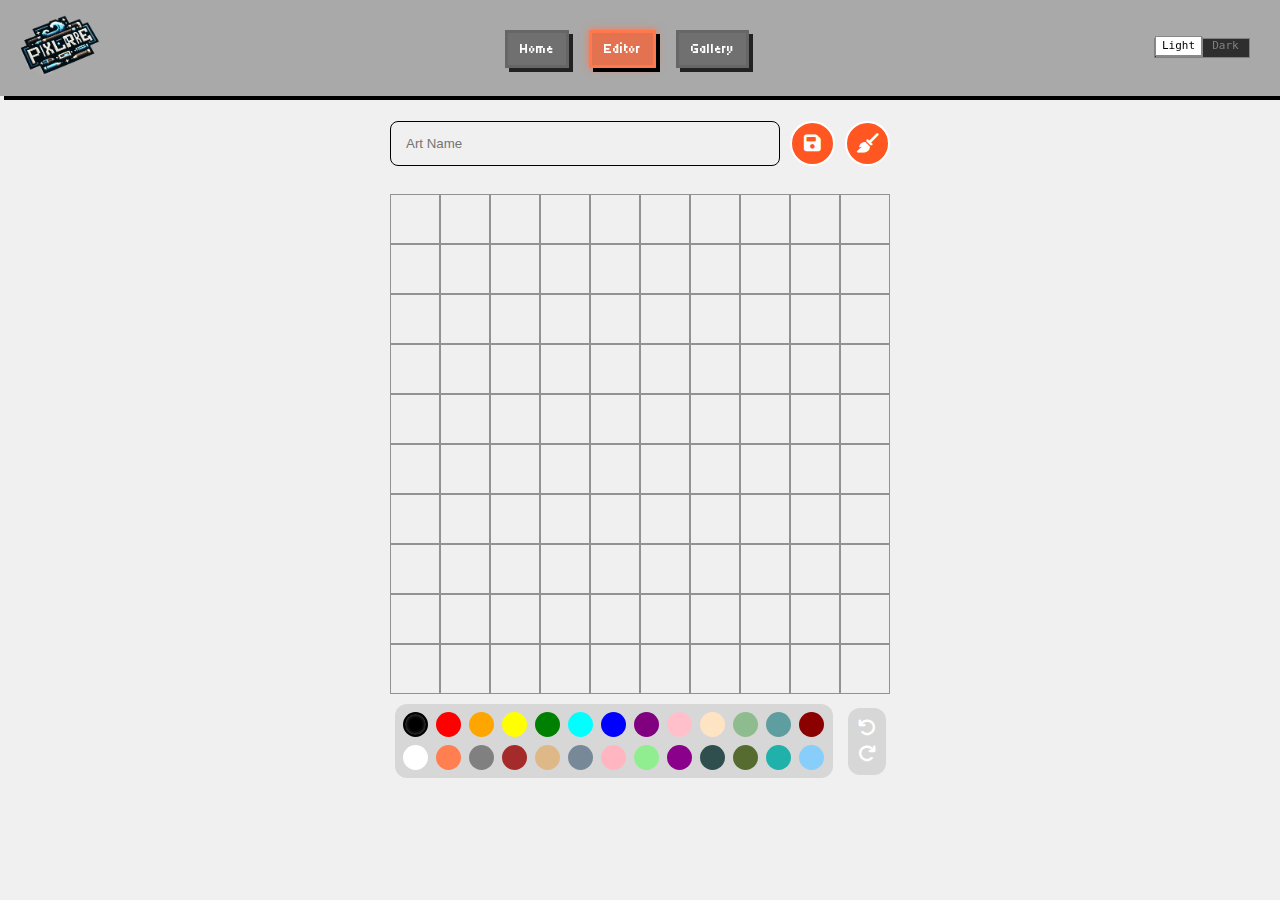
==== commit d5d9f37b: "Implement theminng" ====
--- a/editor.html
+++ b/editor.html
@@ -11,14 +11,32 @@
 <body>
     <header>
         <nav class="pixel-navbar">
-            <div class="nv-logo"><a href="index.html"><img src="imgs/logo.png" alt="Pixelore" width="80"></a></div>
-            <ul class="nav-links">
-                <li><a href="index.html">Home</a></li>
-                <li><a href="editor.html" class="active">Editor</a></li>
-                <li><a href="gallery.html">Gallery</a></li>
-            </ul>
+          <div class="nv-logo">
+            <a href="#"><img src="imgs/logo.png" alt="Pixelore" width="80" /></a>
+          </div>
+          <ul class="nav-links">
+            <li><a href="index.html">Home</a></li>
+            <li><a href="editor.html" class="active">Editor</a></li>
+            <li><a href="gallery.html">Gallery</a></li>
+          </ul>
+          <div class="nav-right">
+            <label class="switch-retro">
+              <input type="checkbox" id="theme-toggle" />
+              <span class="slider">
+                <span class="toggle-button"></span>
+                <span class="on">Light</span>
+                <span class="off">Dark</span>
+              </span>
+            </label>
+            <!-- Hamburger Menu (Visible on mobile/tablet) -->
+            <div class="hamburger">
+              <span class="bar"></span>
+              <span class="bar"></span>
+              <span class="bar"></span>
+            </div>
+          </div>
         </nav>
-    </header>
+      </header>
     <main>
         <section id="grid-section">
             <div class="caption-box">
@@ -43,6 +61,7 @@
         </section>
     </main>
 
+    <script src="js/theme.js"></script>
     <script src="js/editor.js"></script>
 </body>
 </html>--- a/css/styles.css
+++ b/css/styles.css
@@ -1,292 +1,422 @@
 @font-face {
-    font-family: 'Bebas Neue';
-    src: url('../fonts/Bebas_Neue/BebasNeue-Regular.ttf') format('truetype');
-    font-weight: normal;
-    font-style: normal;
+  font-family: "Bebas Neue";
+  src: url("../fonts/Bebas_Neue/BebasNeue-Regular.ttf") format("truetype");
 }
 
 @font-face {
-    font-family: 'Pixelify Sans';
-    src: url('../fonts/Pixelify_Sans/PixelifySans-VariableFont_wght.ttf') format('truetype');
-    font-weight: normal;
-    font-style: normal;
+  font-family: "Pixelify Sans";
+  src: url("../fonts/Pixelify_Sans/PixelifySans-VariableFont_wght.ttf")
+    format("truetype");
 }
 
 @font-face {
-    font-family: 'Tiny5';
-    src: url('../fonts/Tiny5/Tiny5-Regular.ttf') format('truetype');
-    font-weight: normal;
-    font-style: normal;
+  font-family: "Tiny5";
+  src: url("../fonts/Tiny5/Tiny5-Regular.ttf") format("truetype");
 }
 
 * {
-    margin: 0;
-    padding: 0;
-    box-sizing: border-box;
-}
-
-body, html {
-    margin: 0;
-    padding: 0;
-    height: 100vh;
-    display: flex;
-    flex-direction: column;
-  }
-  
+  margin: 0;
+  padding: 0;
+  box-sizing: border-box;
+}
+
+/* Base Colors for Light Mode */
+:root {
+  --bg-color: #f0f0f0;
+  --text-color: #333333;
+  --accent-color: #ffcc00;
+}
+
+/* Override Colors for Dark Mode */
+body.dark-mode {
+  --bg-color: #111111;
+  --text-color: #f0f0f0;
+  --accent-color: #ff8800;
+}
+
+body,
+html {
+  height: 100%;
+}
+
 body {
-    background-color: rgb(25, 25, 25);
-    font-family: "Tiny5", sans-serif;
-
+  background-color: var(--bg-color);
+  color: var(--text-color);
+  font-family: "Tiny5", sans-serif;
+  transition: background-color 0.3s ease, color 0.3s ease;
 }
 
 /* Navbar Styles */
 header {
+  width: 100%;
+}
+
+.pixel-navbar {
+  display: flex;
+  justify-content: space-between;
+  align-items: center;
+  padding: 15px 20px;
+  background: #33333360;
+  backdrop-filter: blur(4px);
+  box-shadow: 4px 4px 0 #000;
+  position: relative;
+}
+
+.pixel-navbar .nv-logo {
+  font-size: 24px;
+  color: #ffcc00;
+  text-shadow: 2px 2px 0 #000, -2px -2px 0 #000, 2px -2px 0 #000,
+    -2px 2px 0 #000;
+}
+
+.pixel-navbar .nav-links {
+  list-style: none;
+  display: flex;
+  margin: 0;
+  padding: 0;
+}
+
+.pixel-navbar .nav-links li {
+  margin: 0 10px;
+}
+
+.pixel-navbar .nav-links a {
+  text-decoration: none;
+  color: white;
+  font-size: 14px;
+  padding: 8px 12px;
+  background: #4444448f;
+  border: 3px solid #666;
+  box-shadow: 4px 4px 0 #222;
+  transition: all 0.2s ease-in-out;
+}
+
+.pixel-navbar .nav-links a:hover,
+.pixel-navbar .nav-links a.active {
+  background: #ff5622a9;
+  border-color: #ff784e;
+  box-shadow: 4px 4px 0 #000, 0 0 8px #ff784e;
+  color: #fff;
+}
+
+/* Retro Switch Styles */
+.switch-retro {
+  display: inline-block;
+  position: relative;
+  width: 96px;
+  height: 20px;
+  background-color: #2e2e2e;
+  border: 1px solid grey;
+  margin-right: 10px;
+}
+
+.switch-retro input[type="checkbox"] {
+  display: none;
+}
+
+.switch-retro .slider {
+  position: absolute;
+  cursor: pointer;
+  top: 0;
+  left: 0;
+  right: 0;
+  bottom: 0;
+}
+
+.switch-retro .on,
+.switch-retro .off {
+  position: absolute;
+  height: 20px;
+  width: 47px;
+  text-align: center;
+  line-height: 20px;
+  font-family: monospace;
+  font-size: 11px;
+}
+
+.switch-retro .on {
+  left: 0;
+  bottom: 1px;
+  color: black;
+}
+
+.switch-retro .off {
+  right: 0;
+  bottom: 1px;
+  color: black;
+}
+
+.switch-retro .toggle-button {
+  position: absolute;
+  height: 20px;
+  width: 47px;
+  left: 0;
+  bottom: 1px;
+  background-color: white;
+  border: 1px solid #888;
+  box-shadow: 1px 1px 0px #888;
+  transition: 0.4s;
+}
+
+.switch-retro input:checked ~ .slider .toggle-button {
+  left: 48px;
+  box-shadow: -1px 1px 0px #888;
+}
+
+.switch-retro input:checked ~ .slider .on {
+  color: grey;
+}
+
+.switch-retro input:not(:checked) ~ .slider .off {
+  color: grey;
+}
+
+/* Right Section of Navbar */
+.nav-right {
+  display: flex;
+  align-items: center;
+}
+
+/* Hamburger Menu Styles */
+.hamburger {
+  display: none;
+  flex-direction: column;
+  cursor: pointer;
+  margin-left: 10px;
+}
+
+.hamburger .bar {
+  width: 25px;
+  height: 3px;
+  background-color: #fff;
+  margin: 3px 0;
+  border: 1px solid #222;
+  box-shadow: 2px 2px 0 #000;
+}
+
+/* Responsive Styles */
+@media (max-width: 768px) {
+  /* Hide the nav links by default on mobile/tablet */
+  .nav-links {
+    display: none !important;
+    flex-direction: column;
+    position: absolute;
+    top: 100px;
+    left: 0;
     width: 100%;
-}
-
-.pixel-navbar {
+    background: #4444448f;
+    border-top: 3px solid #666;
+    box-shadow: 4px 4px 0 #222;
+    z-index: 100;
+  }
+  /* Show the nav links when the active class is toggled */
+  .nav-links.active {
+    display: flex !important;
+    gap: 10px;
+  }
+  .nav-links li {
+    margin: 10px 0;
+    text-align: center;
+  }
+  .nav-links a {
+    display: block;
+    width: 100%;
+  }
+
+  .hamburger {
     display: flex;
-    justify-content: space-between;
-    align-items: center;
-    padding: 15px 20px;
-    background: #33333360;
-    backdrop-filter: blur(4px);
-    /* border: 4px solid #555; */
-    box-shadow: 4px 4px 0 #000;
-}
-
-.pixel-navbar .nv-logo {
-    font-size: 24px;
-    color: #ffcc00;
-    text-shadow: 2px 2px 0 #000, -2px -2px 0 #000, 2px -2px 0 #000, -2px 2px 0 #000;
-}
-
-.pixel-navbar .nav-links {
-    list-style: none;
-    display: flex;
-    margin: 0;
-    padding: 0;
-}
-
-.pixel-navbar .nav-links li {
-    margin: 0 10px;
-}
-
-.pixel-navbar .nav-links a {
-    text-decoration: none;
-    color: white;
-    font-size: 14px;
-    padding: 8px 12px;
-    background: #4444448f;
-    border: 3px solid #666;
-    box-shadow: 4px 4px 0 #222;
-    transition: all 0.2s ease-in-out;
-}
-
-.pixel-navbar .nav-links a:hover {
-    background: #ff5622a9;
-    border-color: #ff784e;
-    box-shadow: 4px 4px 0 #000, 0 0 8px #ff784e;
-    color: #fff;
-}
-
-.pixel-navbar .nav-links a[class='active'] {
-    background: #ff5622a9;
-    border-color: #ff784e;
-    box-shadow: 4px 4px 0 #000, 0 0 8px #ff784e;
-    color: #fff;
+  }
 }
 
 #intro-section {
-    height: 100vh;
+  height: 100vh;
 }
 
 .banner {
-    height: 100vh;
-    display: flex;
-    flex-direction: column;
-    justify-content: space-between;
-    align-items: center;
-    position: relative;
-    overflow: hidden;
-    color: white;
-    gap: 20px;
-    text-align: center;
+  height: 100vh;
+  display: flex;
+  flex-direction: column;
+  justify-content: space-between;
+  align-items: center;
+  position: relative;
+  overflow: hidden;
+  color: white;
+  gap: 20px;
+  text-align: center;
 }
 
 .banner::before {
-    content: '';
-    position: absolute;
-    inset: 0;
-    background-image: url('../imgs/bg.png');
-    background-size: cover;
-    background-position: center;
-    animation: bgZoomIn 4s ease-in-out 1 forwards;
-    z-index: -1;
-    pointer-events: none;
-    transition: all ease-in-out .5s;
+  content: "";
+  position: absolute;
+  inset: 0;
+  background-image: url("../imgs/bg.png");
+  background-size: cover;
+  background-position: center;
+  animation: bgZoomIn 4s ease-in-out 1 forwards;
+  z-index: -1;
+  pointer-events: none;
+  transition: all ease-in-out 0.5s;
 }
 
 .banner::after {
-    content: '';
-    position: absolute;
-    inset: 0;
-    background-image: url('../imgs/after.png');
-    background-size: cover;
-    background-position: top;
+  content: "";
+  position: absolute;
+  inset: 0;
+  background-image: url("../imgs/after.png");
+  background-size: cover;
+  background-position: top;
+  transform: scale(2);
+  animation: bgZoomOut 4s ease-in-out 1 forwards;
+  z-index: -1;
+  pointer-events: none;
+}
+
+@keyframes bgZoomIn {
+  from {
+    transform: scale(1.2);
+  }
+
+  to {
+    transform: scale(1);
+  }
+}
+
+@keyframes bgZoomOut {
+  from {
+    transform: scale(1);
+  }
+
+  to {
     transform: scale(2);
-    animation: bgZoomOut 4s ease-in-out 1 forwards;
-    z-index: -1;
-    pointer-events: none;
-}
-
-@keyframes bgZoomIn {
-    from {
-        transform: scale(1.2);
-    }
-
-    to {
-        transform: scale(1);
-    }
-}
-
-@keyframes bgZoomOut {
-    from {
-        transform: scale(1);
-    }
-
-    to {
-        transform: scale(2);
-    }
+  }
 }
 
 .banner .content {
-    display: flex;
-    flex-direction: column;
-    justify-content: center;
-    align-items: center;
-    gap: 20px;
-    height: 100%;
+  display: flex;
+  flex-direction: column;
+  justify-content: center;
+  align-items: center;
+  gap: 20px;
+  height: 100%;
 }
 
 .logo {
-    width: 70vw; /* Scales with viewport width */
-    height: 15vh; /* Scales with viewport height */
-    max-width: 1200px; /* Limit the maximum width */
-    max-height: 200px; /* Limit the maximum height */
-    display: block;
-    margin: 0 auto; /* Centers the logo horizontally */
-    filter: drop-shadow(4px 4px 3px rgba(0, 0, 0, 0.7));
+  width: 70vw; /* Scales with viewport width */
+  height: 15vh; /* Scales with viewport height */
+  max-width: 1200px; /* Limit the maximum width */
+  max-height: 200px; /* Limit the maximum height */
+  display: block;
+  margin: 0 auto; /* Centers the logo horizontally */
+  filter: drop-shadow(4px 4px 3px rgba(0, 0, 0, 0.7));
 }
 
 .banner h1 {
-    font-size: 3em;
+  font-size: 3em;
 }
 
 /* Button Style */
 .pixel-btn {
-    background-color: #ffcc009c; /* Vibrant retro yellow */
-    backdrop-filter: blur(5px);
-    color: #000; /* Black text for contrast */
-    font-size: 16px;
-    padding: 15px 30px;
-    border: 4px solid #000; /* Bold, blocky border */
-    border-radius: 0; /* No rounding for pixel effect */
-    cursor: pointer;
-    position: relative;
-    box-shadow: 6px 6px 0px #000; /* Pixel shadow */
-    text-transform: uppercase;
-    letter-spacing: 2px;
-    transition: all ease-in-out 0.5s;
-    outline: none;
-    user-select: none;
-    text-decoration: none;
+  background-color: #ffcc009c; /* Vibrant retro yellow */
+  backdrop-filter: blur(5px);
+  color: #000; /* Black text for contrast */
+  font-size: 16px;
+  padding: 15px 30px;
+  border: 4px solid #000; /* Bold, blocky border */
+  border-radius: 0; /* No rounding for pixel effect */
+  cursor: pointer;
+  position: relative;
+  box-shadow: 6px 6px 0px #000; /* Pixel shadow */
+  text-transform: uppercase;
+  letter-spacing: 2px;
+  transition: all ease-in-out 0.5s;
+  outline: none;
+  user-select: none;
+  text-decoration: none;
 }
 
 /* Hover Effect */
 .pixel-btn:hover {
-    background-color: #ffcc00bd; /* Vibrant retro yellow */
-    transform: translate(-3px, -3px); /* Moves the button */
-    box-shadow: 9px 9px 0px #000; /* Adjust shadow to match movement */
+  background-color: #ffcc00bd; /* Vibrant retro yellow */
+  transform: translate(-3px, -3px); /* Moves the button */
+  box-shadow: 9px 9px 0px #000; /* Adjust shadow to match movement */
 }
 
 /* Active Effect */
 .pixel-btn:active {
-    transform: translate(0, 0); /* Reset movement */
-    box-shadow: 6px 6px 0px #000; /* Reset shadow */
-    background-color: #e69a00; /* Even darker yellow for pressed effect */
+  transform: translate(0, 0); /* Reset movement */
+  box-shadow: 6px 6px 0px #000; /* Reset shadow */
+  background-color: #e69a00; /* Even darker yellow for pressed effect */
 }
 
 /* Optional focus styles */
 .pixel-btn:focus {
-    outline: 2px dashed #fff; /* Dashed white focus outline */
-    outline-offset: 4px;
+  outline: 2px dashed #fff; /* Dashed white focus outline */
+  outline-offset: 4px;
 }
 
 svg path {
+  fill: transparent;
+  stroke: #fff;
+  stroke-width: 0.1;
+  stroke-dasharray: 50;
+  stroke-dashoffset: 50;
+  animation: textAnimation 4s ease-in-out 1 forwards;
+}
+
+@keyframes textAnimation {
+  0% {
+    stroke-dashoffset: 50;
+  }
+
+  80% {
     fill: transparent;
-    stroke: #fff;
-    stroke-width: 0.1;
-    stroke-dasharray: 50;
-    stroke-dashoffset: 50;
-    animation: textAnimation 4s ease-in-out 1 forwards;
-}
-
-@keyframes textAnimation {
-    0% {
-        stroke-dashoffset: 50;
-    }
-
-    80% {
-        fill: transparent;
-    }
-
-    100% {
-        fill: #fff;
-        stroke-dashoffset: 0;
-    }
-}
-
+  }
+
+  100% {
+    fill: #fff;
+    stroke-dashoffset: 0;
+  }
+}
 
 /* For very large desktop screens */
 @media (min-width: 1440px) {
-    .logo {
-        width: 60vw;
-        height: 18vh;
-        filter: drop-shadow(6px 6px 4px rgba(0, 0, 0, 0.8));
-    }
+  .logo {
+    width: 60vw;
+    height: 18vh;
+    filter: drop-shadow(6px 6px 4px rgba(0, 0, 0, 0.8));
+  }
 }
 
 /* For smaller desktops and tablets */
 @media (max-width: 1024px) {
-    .logo {
-        width: 80vw;
-        height: 12vh;
-        filter: drop-shadow(3px 3px 2px rgba(0, 0, 0, 0.6));
-    }
+  .logo {
+    width: 80vw;
+    height: 12vh;
+    filter: drop-shadow(3px 3px 2px rgba(0, 0, 0, 0.6));
+  }
 }
 
 /* For tablets */
 @media (max-width: 768px) {
-    .logo {
-        width: 90vw;
-        height: 10vh;
-        filter: drop-shadow(2px 2px 1px rgba(0, 0, 0, 0.5));
-    }
+  .logo {
+    width: 90vw;
+    height: 10vh;
+    filter: drop-shadow(2px 2px 1px rgba(0, 0, 0, 0.5));
+  }
 }
 
 /* For mobile devices */
 @media (max-width: 480px) {
-    .logo {
-        width: 95vw;
-        height: 8vh;
-        filter: drop-shadow(1px 1px 0.5px rgba(0, 0, 0, 0.3));
-    }
+  .logo {
+    width: 95vw;
+    height: 8vh;
+    filter: drop-shadow(1px 1px 0.5px rgba(0, 0, 0, 0.3));
+  }
 }
 
 .error-text {
-    color: rgb(192, 6, 6);
-    opacity: 0;
-    pointer-events: none;
-    transition: all ease-in-out .4s;
-}+  color: rgb(192, 6, 6);
+  opacity: 0;
+  pointer-events: none;
+  transition: all ease-in-out 0.4s;
+}
--- a/css/editor.css
+++ b/css/editor.css
@@ -1,246 +1,311 @@
+/* =========================
+   Color Variables (Light Mode)
+========================= */
+:root {
+  /* Square / Grid Colors */
+  --square-border: #00000064; /* Transparent black border */
+  --square-hover-shadow: rgba(
+    0,
+    0,
+    0,
+    0.3
+  ); /* Box shadow on hover for editable squares */
+
+  /* Color Picker & Action Buttons Background */
+  --color-picker-bg: rgba(20, 20, 20, 0.108);
+  --action-btns-bg: rgba(20, 20, 20, 0.108);
+
+  /* Color Option Active State */
+  --color-option-active-border: #000000;
+  --color-option-active-shadow: rgba(255, 255, 255, 0.371);
+
+  /* Action Buttons & Caption Colors */
+  --action-btns-text: #ffffff;
+  --action-btns-hover: #ff5622; /* Hover text color for action buttons */
+
+  --caption-input-border: #000;
+  --caption-input-text: #000;
+
+  --caption-btn-bg: #ff5622;
+  --caption-btn-border: #ffffff;
+  --caption-btn-text: #ffffff;
+  --caption-btn-hover-shadow: #ff5622a255; /* Hover box-shadow color for caption button */
+}
+
+/* =========================
+    Color Variables (Dark Mode Overrides)
+  ========================= */
+body.dark-mode {
+  /* For grid squares, using a darker border and reversed shadow color */
+  --square-border: #ffffff64; /* Transparent white border */
+  --square-hover-shadow: rgba(255, 255, 255, 0.3);
+
+  /* Dark mode background for controls */
+  --color-picker-bg: rgba(
+    240,
+    248,
+    255,
+    0.108
+  ); /* Light, transparent background */
+  --action-btns-bg: rgba(240, 248, 255, 0.108);
+
+  /* Active state colors in dark mode */
+  --color-option-active-border: #ffffff;
+  --color-option-active-shadow: rgba(0, 0, 0, 0.371);
+
+  /* Text and button colors for dark mode */
+  --action-btns-text: #f0f0f0;
+  --action-btns-hover: #ff5622;
+
+  --caption-input-border: #f0f0f0;
+  --caption-input-text: #f0f0f0;
+
+  --caption-btn-bg: #ff5622;
+  --caption-btn-border: #f0f0f0;
+  --caption-btn-text: #f0f0f0;
+  --caption-btn-hover-shadow: #ff5622a255;
+}
+
 main {
-    flex: 1 1 auto;
-    display: flex;
-    flex-direction: column;
-    overflow-y: auto;
-    padding: 25px;
-  }
+  flex: 1 1 auto;
+  display: flex;
+  flex-direction: column;
+  overflow-y: auto;
+  padding: 25px;
+}
 
 #grid-section {
-    display: flex;
-    flex-direction: column;
-    justify-content: space-around;
-    align-items: center;
-    height: 100%;
+  display: flex;
+  flex-direction: column;
+  justify-content: space-around;
+  align-items: center;
+  height: 100%;
 }
 
 .grid {
-    display: grid;
-    grid-template-columns: repeat(10, 1fr);
-    /* 10 equal columns */
-    grid-template-rows: repeat(10, 1fr);
-    /* 10 equal rows */
-    max-width: 500px;
-    max-height: 500px;
-    aspect-ratio: 1/1;
+  display: grid;
+  grid-template-columns: repeat(10, 1fr);
+  /* 10 equal columns */
+  grid-template-rows: repeat(10, 1fr);
+  /* 10 equal rows */
+  max-width: 500px;
+  max-height: 500px;
+  aspect-ratio: 1/1;
 }
 
 .square {
-    /* Adjust to fill grid cell */
-    width: 100%;
-    height: 100%;
-    /* Optional: adds a border for visibility */
-    border: 1px solid #ffffff64;
-    transition: all ease-in-out .3s;
+  /* Adjust to fill grid cell */
+  width: 100%;
+  height: 100%;
+  border: 1px solid var(--square-border);
+  transition: all ease-in-out 0.3s;
 }
 
 .square-editable:hover {
-    transform: scale(1.09);
-    box-shadow: rgba(0, 0, 0, 0.3) 0px 0px 8px 1px;
-    border-radius: 4px;
-    cursor: pointer;
+  transform: scale(1.09);
+  box-shadow: var(--square-hover-shadow) 0px 0px 8px 1px;
+  border-radius: 4px;
+  cursor: pointer;
 }
 
 .bottom-controls {
-    display: flex;
-    gap: 20px;
-    align-items: center;
+  display: flex;
+  gap: 20px;
+  align-items: center;
 }
 
 .color-picker {
-    background-color: rgba(240, 248, 255, 0.108);
-    padding: 10px 15px;
-    border-radius: 12px;
-    min-width: 400px;
-    display: grid;
-    grid-template-rows: repeat(2, 25px);
-    grid-template-columns: repeat(13, 25px);
-    gap: 10px;
+  background-color: var(--color-picker-bg);
+  padding: 10px 15px;
+  border-radius: 12px;
+  min-width: 400px;
+  display: grid;
+  grid-template-rows: repeat(2, 25px);
+  grid-template-columns: repeat(13, 25px);
+  gap: 10px;
 }
 
 .color-option {
-    width: 25px;
-    height: 25px;
-    border-radius: 100%;
-    background-color: red;
-    cursor: pointer;
-    transition: all ease-in-out .3s;
-}
-
-.color-option[class*='active'] {
-    border: 2px solid white;
-    box-shadow: inset rgba(0, 0, 0, 0.371) 0px 0px 4px;
+  width: 25px;
+  height: 25px;
+  border-radius: 100%;
+  background-color: red;
+  cursor: pointer;
+  transition: all ease-in-out 0.3s;
+}
+
+.color-option[class*="active"] {
+  border: 2px solid var(--color-option-active-border);
+  box-shadow: inset var(--color-option-active-shadow) 0px 0px 4px;
 }
 
 .action-btns {
-    background-color: rgba(240, 248, 255, 0.108);
-    padding: 10px 10px;
-    border-radius: 12px;
-    display: flex;
-    flex-direction: column;
-    gap: 5px;
+  background-color: var(--action-btns-bg);
+  padding: 10px 10px;
+  border-radius: 12px;
+  display: flex;
+  flex-direction: column;
+  gap: 5px;
 }
 
 .action-btns button {
-    background-color: transparent;
-    border: none;
-    color: white;
-    font-size: 18px;
-    cursor: pointer;
-    transition: all ease-in-out .3s;
+  background-color: transparent;
+  border: none;
+  color: var(--action-btns-text);
+  font-size: 18px;
+  cursor: pointer;
+  transition: all ease-in-out 0.3s;
 }
 
 .action-btns button:hover {
-    color: #ff5622;
+  color: var(--action-btns-hover);
 }
 
 .caption-box {
-    display: flex;
-    gap: 10px;
-    flex-direction: column;
+  display: flex;
+  gap: 10px;
+  flex-direction: column;
 }
 
 .caption-box .cap-form {
-    display: flex;
-    gap: 20px;
-}
-
-
+  display: flex;
+  gap: 20px;
+}
 
 .caption-box input {
-    background-color: transparent;
-    border: 1px solid white;
-    padding: 10px 15px;
-    border-radius: 8px;
-    color: white;
+  background-color: transparent;
+  border: 1px solid var(--caption-input-border);
+  padding: 10px 15px;
+  border-radius: 8px;
+  color: var(--caption-input-text);
 }
 
 .caption-box button {
-    background-color: #ff5622;
-    width: 45px;
-    height: 45px;
-    border: 2px solid white;
-    border-radius: 100%;
-    color: white;
-    font-size: larger;
-    cursor: pointer;
-    transition: all ease-in-out .4s;
+  background-color: var(--caption-btn-bg);
+  width: 45px;
+  height: 45px;
+  border: 2px solid var(--caption-btn-border);
+  border-radius: 100%;
+  color: var(--caption-btn-text);
+  font-size: larger;
+  cursor: pointer;
+  transition: all ease-in-out 0.4s;
 }
 
 .caption-box button:hover {
-    transform: scale(1.05);
-    box-shadow: #ff562255 0px 8px 16px;
+  transform: scale(1.05);
+  box-shadow: var(--caption-btn-hover-shadow) 0px 8px 16px;
 }
 
 .grid {
-    width: 90vw;
-    max-width: 500px;
-    height: auto;
-    aspect-ratio: 1/1; /* Maintain square shape */
+  width: 90vw;
+  max-width: 500px;
+  height: auto;
+  aspect-ratio: 1/1; /* Maintain square shape */
 }
 
 .color-picker {
-    min-width: auto;
-    width: 90vw;
-    max-width: 400px;
-    grid-template-columns: repeat(auto-fit, 25px);
-    justify-content: center;
-    padding: 8px;
-    gap: 8px;
+  min-width: auto;
+  width: 90vw;
+  max-width: 400px;
+  grid-template-columns: repeat(auto-fit, 25px);
+  justify-content: center;
+  padding: 8px;
+  gap: 8px;
 }
 
 .bottom-controls {
-    gap: 15px;
-    padding: 10px 0;
+  gap: 15px;
+  padding: 10px 0;
 }
 
 .caption-box {
-    width: 90vw;
-    max-width: 500px;
+  width: 90vw;
+  max-width: 500px;
 }
 
 .caption-box .cap-form {
-    flex-wrap: wrap;
-    justify-content: center;
-    gap: 10px;
+  flex-wrap: wrap;
+  justify-content: center;
+  gap: 10px;
 }
 
 .caption-box input {
-    width: 100%;
-    flex: 1;
+  width: 100%;
+  flex: 1;
 }
 
 /* Large Screens Styles*/
 @media (min-width: 768px) {
-    .color-picker {
-        max-width: 438px;
-    }
+  .color-picker {
+    max-width: 438px;
+  }
 }
 
 /* Tablet Styles */
 @media (max-width: 768px) {
-    .bottom-controls {
-        flex-direction: column;
-    }
-    .grid {
-        width: 80vw;
-    }
-
-    /* .color-picker {
+  .bottom-controls {
+    flex-direction: column;
+  }
+  .grid {
+    width: 80vw;
+  }
+
+  /* .color-picker {
         grid-template-columns: repeat(10, 20px);
         gap: 6px;
     } */
 
-    /* .color-option {
+  /* .color-option {
         width: 20px;
         height: 20px;
     } */
 
-    .action-btns {
-        flex-direction: row;
-    }
+  .action-btns {
+    flex-direction: row;
+  }
 }
 
 /* Mobile Styles */
 @media (max-width: 480px) {
-    .grid {
-        width: 95vw;
-    }
-
-    /* .color-picker {
+  .grid {
+    width: 95vw;
+  }
+
+  /* .color-picker {
         grid-template-columns: repeat(8, 18px);
         gap: 5px;
     } */
 
-    /* .color-option {
+  /* .color-option {
         width: 18px;
         height: 18px;
     } */
 
-    .caption-box button {
-        width: 40px;
-        height: 40px;
-        font-size: 16px;
-    }
-
-    .pixel-navbar .nav-links a {
-        padding: 6px 8px;
-        font-size: 12px;
-    }
+  .caption-box button {
+    width: 40px;
+    height: 40px;
+    font-size: 16px;
+  }
+
+  .pixel-navbar .nav-links a {
+    padding: 6px 8px;
+    font-size: 12px;
+  }
 }
 
 /* Very Small Mobile */
 @media (max-width: 360px) {
-    /* .color-picker {
+  /* .color-picker {
         grid-template-columns: repeat(7, 16px);
     } */
 
-    /* .color-option {
+  /* .color-option {
         width: 16px;
         height: 16px;
     } */
 
-    .caption-box input {
-        padding: 8px 12px;
-    }
-}+  .caption-box input {
+    padding: 8px 12px;
+  }
+}
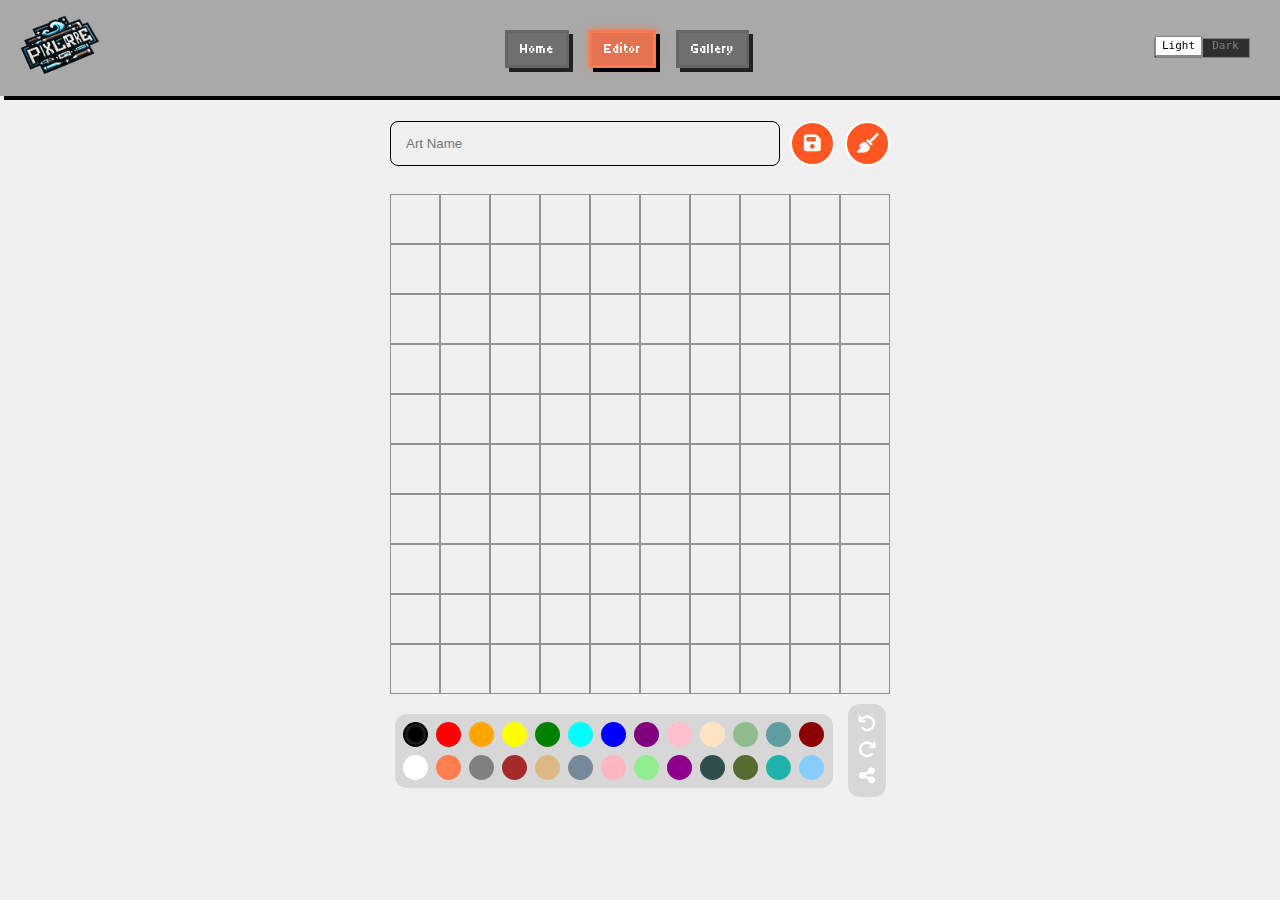
==== commit 90fc23fd: "Add share btn + default arts." ====
--- a/editor.html
+++ b/editor.html
@@ -1,67 +1,72 @@
 <!DOCTYPE html>
 <html lang="en">
 <head>
-    <meta charset="UTF-8">
-    <meta name="viewport" content="width=device-width, initial-scale=1.0">
-    <title>Pixelore | Editor</title>
-    <link rel="stylesheet" href="css/all.min.css">
-    <link rel="stylesheet" href="css/styles.css">
-    <link rel="stylesheet" href="css/editor.css">
+  <meta charset="UTF-8" />
+  <meta name="viewport" content="width=device-width, initial-scale=1.0" />
+  <title>Pixelore | Editor</title>
+  <link rel="stylesheet" href="css/all.min.css" />
+  <link rel="stylesheet" href="css/styles.css" />
+  <link rel="stylesheet" href="css/editor.css" />
 </head>
 <body>
-    <header>
-        <nav class="pixel-navbar">
-          <div class="nv-logo">
-            <a href="#"><img src="imgs/logo.png" alt="Pixelore" width="80" /></a>
-          </div>
-          <ul class="nav-links">
-            <li><a href="index.html">Home</a></li>
-            <li><a href="editor.html" class="active">Editor</a></li>
-            <li><a href="gallery.html">Gallery</a></li>
-          </ul>
-          <div class="nav-right">
-            <label class="switch-retro">
-              <input type="checkbox" id="theme-toggle" />
-              <span class="slider">
-                <span class="toggle-button"></span>
-                <span class="on">Light</span>
-                <span class="off">Dark</span>
-              </span>
-            </label>
-            <!-- Hamburger Menu (Visible on mobile/tablet) -->
-            <div class="hamburger">
-              <span class="bar"></span>
-              <span class="bar"></span>
-              <span class="bar"></span>
-            </div>
-          </div>
-        </nav>
-      </header>
-    <main>
-        <section id="grid-section">
-            <div class="caption-box">
-                <div class="cap-form">
-                    <input type="text" id="art-name-input" name="art-name-input" placeholder="Art Name" required>
-                    <button class="save-btn"><i class="fa-solid fa-floppy-disk"></i></button>
-                    <button class="clear-btn"><i class="fa-solid fa-broom"></i></button>
-                </div>
-                <p id="art-name-err" class="error-text">Art name field can't be empty.</p>
-            </div>
-            <div class="grid">
+  <header>
+    <nav class="pixel-navbar">
+      <div class="nv-logo">
+        <a href="#"><img src="imgs/logo.png" alt="Pixelore" width="80" /></a>
+      </div>
+      <ul class="nav-links">
+        <li><a href="index.html">Home</a></li>
+        <li><a href="editor.html" class="active">Editor</a></li>
+        <li><a href="gallery.html">Gallery</a></li>
+      </ul>
+      <div class="nav-right">
+        <label class="switch-retro">
+          <input type="checkbox" id="theme-toggle" />
+          <span class="slider">
+            <span class="toggle-button"></span>
+            <span class="on">Light</span>
+            <span class="off">Dark</span>
+          </span>
+        </label>
+        <!-- Hamburger Menu (Visible on mobile/tablet) -->
+        <div class="hamburger">
+          <span class="bar"></span>
+          <span class="bar"></span>
+          <span class="bar"></span>
+        </div>
+      </div>
+    </nav>
+  </header>
+  <main>
+    <section id="grid-section">
+      <div class="caption-box">
+        <div class="cap-form">
+          <input
+            type="text"
+            id="art-name-input"
+            name="art-name-input"
+            placeholder="Art Name"
+            required
+          />
+          <button class="save-btn"><i class="fa-solid fa-floppy-disk"></i></button>
+          <button class="clear-btn"><i class="fa-solid fa-broom"></i></button>
+        </div>
+        <p id="art-name-err" class="error-text">Art name field can't be empty.</p>
+      </div>
+      <div class="grid"></div>
+      <div class="bottom-controls">
+        <div class="color-picker"></div>
+        <div class="action-btns">
+          <button class="undo-btn"><i class="fa-solid fa-arrow-rotate-left"></i></button>
+          <button class="redo-btn"><i class="fa-solid fa-arrow-rotate-right"></i></button>
+          <!-- New Share Button -->
+          <button class="share-btn"><i class="fa-solid fa-share-alt"></i></button>
+        </div>
+      </div>
+    </section>
+  </main>
 
-            </div>
-            <div class="bottom-controls">
-                <div class="color-picker">
-                </div>
-                <div class="action-btns">
-                    <button class="undo-btn"><i class="fa-solid fa-arrow-rotate-left"></i></button>
-                    <button class="redo-btn"><i class="fa-solid fa-arrow-rotate-right"></i></button>
-                </div>
-            </div>
-        </section>
-    </main>
-
-    <script src="js/theme.js"></script>
-    <script src="js/editor.js"></script>
+  <script src="js/theme.js"></script>
+  <script src="js/editor.js"></script>
 </body>
-</html>+</html>
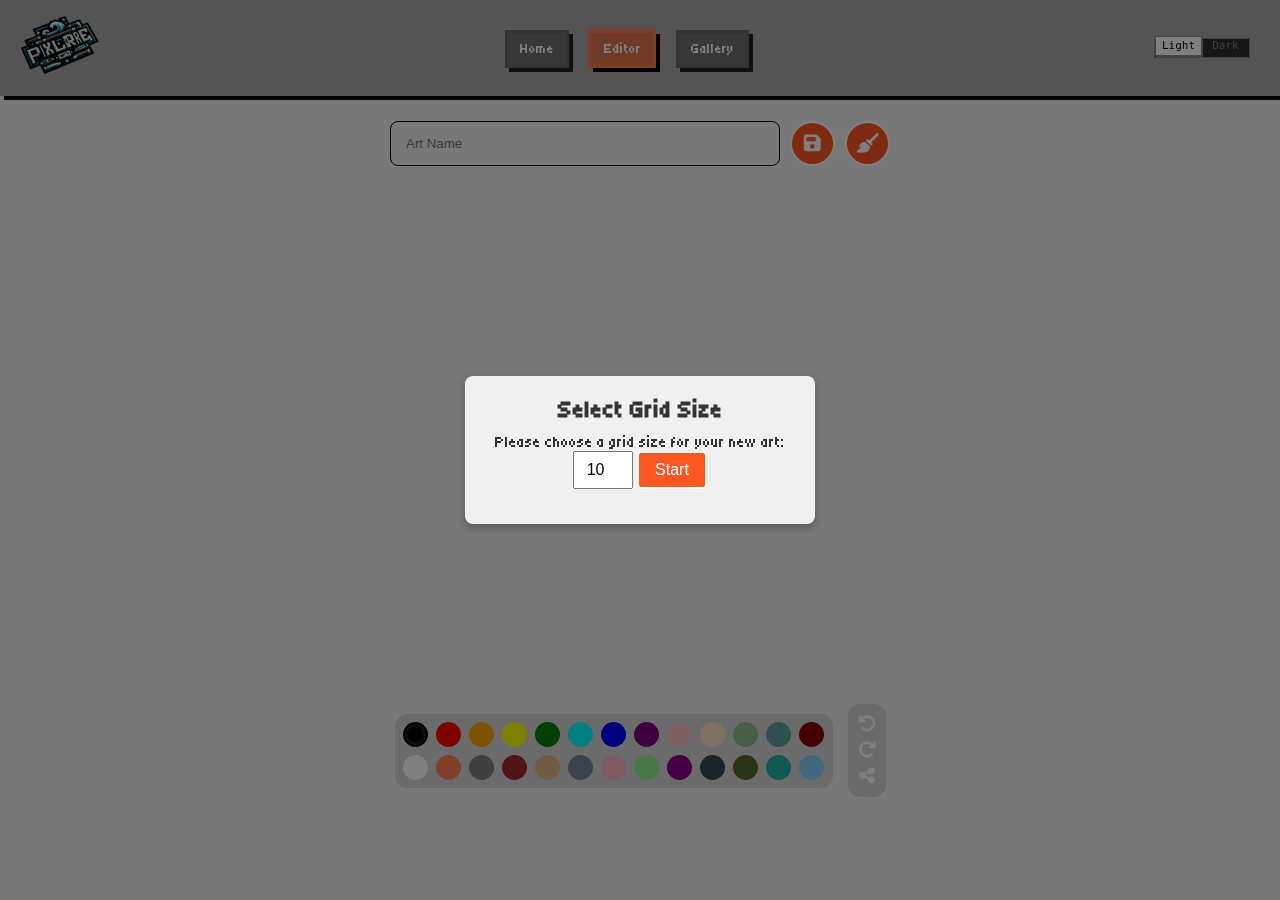
==== commit 9c89dfa3: "Add custom grid size." ====
--- a/editor.html
+++ b/editor.html
@@ -1,72 +1,90 @@
 <!DOCTYPE html>
 <html lang="en">
-<head>
-  <meta charset="UTF-8" />
-  <meta name="viewport" content="width=device-width, initial-scale=1.0" />
-  <title>Pixelore | Editor</title>
-  <link rel="stylesheet" href="css/all.min.css" />
-  <link rel="stylesheet" href="css/styles.css" />
-  <link rel="stylesheet" href="css/editor.css" />
-</head>
-<body>
-  <header>
-    <nav class="pixel-navbar">
-      <div class="nv-logo">
-        <a href="#"><img src="imgs/logo.png" alt="Pixelore" width="80" /></a>
+  <head>
+    <meta charset="UTF-8" />
+    <meta name="viewport" content="width=device-width, initial-scale=1.0" />
+    <title>Pixelore | Editor</title>
+    <link rel="stylesheet" href="css/all.min.css" />
+    <link rel="stylesheet" href="css/styles.css" />
+    <link rel="stylesheet" href="css/editor.css" />
+  </head>
+  <body>
+    <header>
+      <nav class="pixel-navbar">
+        <div class="nv-logo">
+          <a href="#"><img src="imgs/logo.png" alt="Pixelore" width="80" /></a>
+        </div>
+        <ul class="nav-links">
+          <li><a href="index.html">Home</a></li>
+          <li><a href="editor.html" class="active">Editor</a></li>
+          <li><a href="gallery.html">Gallery</a></li>
+        </ul>
+        <div class="nav-right">
+          <label class="switch-retro">
+            <input type="checkbox" id="theme-toggle" />
+            <span class="slider">
+              <span class="toggle-button"></span>
+              <span class="on">Light</span>
+              <span class="off">Dark</span>
+            </span>
+          </label>
+          <!-- Hamburger Menu (Visible on mobile/tablet) -->
+          <div class="hamburger">
+            <span class="bar"></span>
+            <span class="bar"></span>
+            <span class="bar"></span>
+          </div>
+        </div>
+      </nav>
+    </header>
+    <main>
+      <section id="grid-section">
+        <div class="caption-box">
+          <div class="cap-form">
+            <input
+              type="text"
+              id="art-name-input"
+              name="art-name-input"
+              placeholder="Art Name"
+              required
+            />
+            <button class="save-btn">
+              <i class="fa-solid fa-floppy-disk"></i>
+            </button>
+            <button class="clear-btn"><i class="fa-solid fa-broom"></i></button>
+          </div>
+          <p id="art-name-err" class="error-text">
+            Art name field can't be empty.
+          </p>
+        </div>
+        <div class="grid"></div>
+        <div class="bottom-controls">
+          <div class="color-picker"></div>
+          <div class="action-btns">
+            <button class="undo-btn">
+              <i class="fa-solid fa-arrow-rotate-left"></i>
+            </button>
+            <button class="redo-btn">
+              <i class="fa-solid fa-arrow-rotate-right"></i>
+            </button>
+            <!-- New Share Button -->
+            <button class="share-btn">
+              <i class="fa-solid fa-share-alt"></i>
+            </button>
+          </div>
+        </div>
+      </section>
+    </main>
+    <!-- Grid Size Selection Modal (Shown when no saved art exists) -->
+    <div id="grid-size-modal" class="modal" style="display: none">
+      <div class="modal-content">
+        <h2>Select Grid Size</h2>
+        <p>Please choose a grid size for your new art:</p>
+        <input type="number" id="grid-size-input" min="5" max="50" value="10" />
+        <button id="grid-size-submit">Start</button>
       </div>
-      <ul class="nav-links">
-        <li><a href="index.html">Home</a></li>
-        <li><a href="editor.html" class="active">Editor</a></li>
-        <li><a href="gallery.html">Gallery</a></li>
-      </ul>
-      <div class="nav-right">
-        <label class="switch-retro">
-          <input type="checkbox" id="theme-toggle" />
-          <span class="slider">
-            <span class="toggle-button"></span>
-            <span class="on">Light</span>
-            <span class="off">Dark</span>
-          </span>
-        </label>
-        <!-- Hamburger Menu (Visible on mobile/tablet) -->
-        <div class="hamburger">
-          <span class="bar"></span>
-          <span class="bar"></span>
-          <span class="bar"></span>
-        </div>
-      </div>
-    </nav>
-  </header>
-  <main>
-    <section id="grid-section">
-      <div class="caption-box">
-        <div class="cap-form">
-          <input
-            type="text"
-            id="art-name-input"
-            name="art-name-input"
-            placeholder="Art Name"
-            required
-          />
-          <button class="save-btn"><i class="fa-solid fa-floppy-disk"></i></button>
-          <button class="clear-btn"><i class="fa-solid fa-broom"></i></button>
-        </div>
-        <p id="art-name-err" class="error-text">Art name field can't be empty.</p>
-      </div>
-      <div class="grid"></div>
-      <div class="bottom-controls">
-        <div class="color-picker"></div>
-        <div class="action-btns">
-          <button class="undo-btn"><i class="fa-solid fa-arrow-rotate-left"></i></button>
-          <button class="redo-btn"><i class="fa-solid fa-arrow-rotate-right"></i></button>
-          <!-- New Share Button -->
-          <button class="share-btn"><i class="fa-solid fa-share-alt"></i></button>
-        </div>
-      </div>
-    </section>
-  </main>
-
-  <script src="js/theme.js"></script>
-  <script src="js/editor.js"></script>
-</body>
+    </div>
+    <script src="js/theme.js"></script>
+    <script src="js/editor.js"></script>
+  </body>
 </html>
--- a/css/editor.css
+++ b/css/editor.css
@@ -2,6 +2,7 @@
    Color Variables (Light Mode)
 ========================= */
 :root {
+  --grid-size: 10; /* Default value */
   /* Square / Grid Colors */
   --square-border: #00000064; /* Transparent black border */
   --square-hover-shadow: rgba(
@@ -84,10 +85,8 @@
 
 .grid {
   display: grid;
-  grid-template-columns: repeat(10, 1fr);
-  /* 10 equal columns */
-  grid-template-rows: repeat(10, 1fr);
-  /* 10 equal rows */
+  grid-template-columns: repeat(var(--grid-size), 1fr);
+  grid-template-rows: repeat(var(--grid-size), 1fr);
   max-width: 500px;
   max-height: 500px;
   aspect-ratio: 1/1;
@@ -235,6 +234,59 @@
   flex: 1;
 }
 
+/* ----------------------------
+   Modal Styles
+----------------------------- */
+.modal {
+  position: fixed;
+  top: 0;
+  left: 0;
+  width: 100%;
+  height: 100%;
+  background-color: rgba(0, 0, 0, 0.5);
+  display: flex;
+  align-items: center;
+  justify-content: center;
+  z-index: 1000;
+}
+
+.modal-content {
+  background: var(--bg-color);
+  padding: 20px 30px;
+  border-radius: 8px;
+  text-align: center;
+  max-width: 90%;
+  box-shadow: 0px 4px 10px rgba(0, 0, 0, 0.25);
+}
+
+.modal-content h2 {
+  margin-bottom: 10px;
+}
+
+.modal-content input {
+  padding: 8px;
+  width: 60px;
+  font-size: 16px;
+  text-align: center;
+  margin-bottom: 15px;
+}
+
+.modal-content button {
+  padding: 8px 16px;
+  font-size: 16px;
+  background-color: var(--caption-btn-bg);
+  color: var(--caption-btn-text);
+  border: 2px solid var(--caption-btn-border);
+  border-radius: 4px;
+  cursor: pointer;
+  transition: all ease-in-out 0.3s;
+}
+
+.modal-content button:hover {
+  transform: scale(1.05);
+  box-shadow: var(--caption-btn-hover-shadow) 0px 8px 16px;
+}
+
 /* Large Screens Styles*/
 @media (min-width: 768px) {
   .color-picker {
